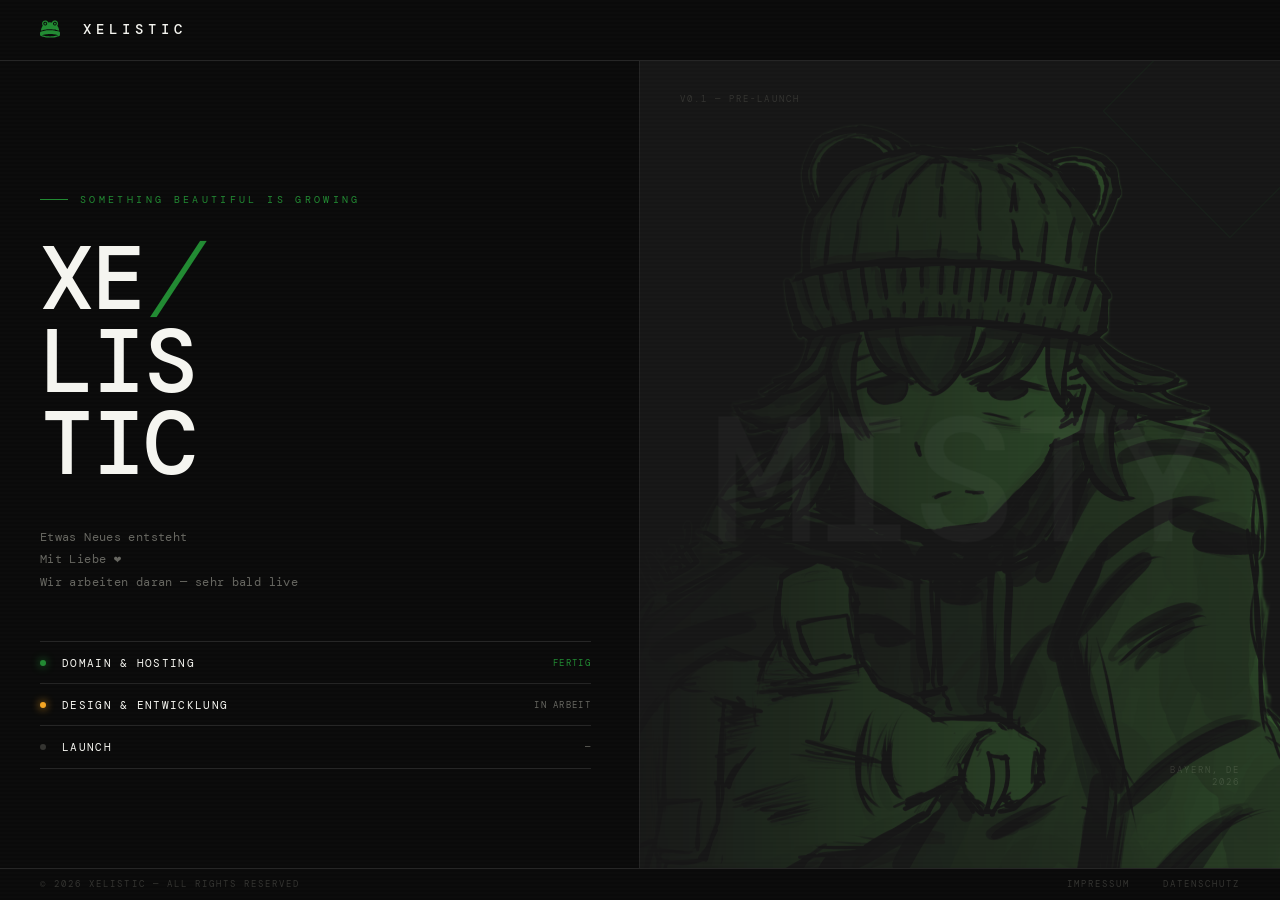
==== index.html @ 22ddaa17 "buxfix Datenschutz und Impressum 3" ====
<!DOCTYPE html>
<html lang="de">
<head>
<meta charset="UTF-8">
<meta name="viewport" content="width=device-width, initial-scale=1.0">
<title>XELISTIC — Coming Soon</title>
<link rel="icon" type="image/svg+xml" href="Img/icon.svg">
<link rel="alternate icon" href="Img/icon.ico">
<link rel="apple-touch-icon" href="Img/icon.svg">
<style>
  *, *::before, *::after { box-sizing: border-box; margin: 0; padding: 0; }

  @font-face {
  font-family: 'DM Mono';
  src: url('Font/DMMono-Regular.ttf') format('truetype');
  font-weight: 400;
  font-style: normal;
  }

  @font-face {
  font-family: 'DM Mono';
  src: url('Font/DMMono-Light.ttf') format('truetype');
  font-weight: 300;
  font-style: normal;
  }

  @font-face {
  font-family: 'DM Mono';
  src: url('Font/DMMono-Medium.ttf') format('truetype');
  font-weight: 500;
  font-style: normal;
  }
	
  .nav-mark {
  width: 20px;
  height: 20px;
  margin-right: 0.6rem;

  display: inline-block;
  vertical-align: middle;
  transform: translateY(-1px);	
  
  opacity: 1.1;
  }

  :root {
    --black:   #0a0a0a;
    --dark:    #111111;
    --panel:   #161616;
    --border:  #242424;
    --neon:    #218a32;
    --white:   #f5f5f0;
    --muted:   #666660;
    --dim:     #333330;
  }

  html { font-size: 16px; }

  body {
    font-family: 'DM Mono', monospace;
    background: var(--black);
    color: var(--white);
    min-height: 100vh;
    overflow-x: hidden;
  }

  /* ── SCANLINE TEXTURE ── */
  body::before {
    content: '';
    position: fixed;
    inset: 0;
    background: repeating-linear-gradient(
      0deg,
      transparent,
      transparent 2px,
      rgba(255,255,255,0.012) 2px,
      rgba(255,255,255,0.012) 4px
    );
    pointer-events: none;
    z-index: 1000;
  }

  /* ── NAV ── */
  nav {
    display: flex;
    align-items: center;
    justify-content: space-between;
    padding: 1.25rem 2.5rem;
    border-bottom: 1px solid var(--border);
  }

  .nav-logo {
    font-size: 0.9rem;
    font-weight: 500;
    letter-spacing: 0.35em;
    text-transform: uppercase;
    color: var(--white);
    text-decoration: none;
  }

  .nav-logo span { color: var(--neon); }

  .nav-right {
    display: flex;
    gap: 2rem;
    list-style: none;
    align-items: center;
  }

  .nav-right a {
    font-size: 0.62rem;
    letter-spacing: 0.22em;
    text-transform: uppercase;
    color: var(--muted);
    text-decoration: none;
    transition: color 0.15s;
  }
  .nav-right a:hover, nav a.active { color: var(--neon); }

  /* ── HERO ── */
  .hero {
    display: grid;
    grid-template-columns: 1fr 1fr;
    min-height: calc(100vh - 61px);
  }

  .hero-left {
    display: flex;
    flex-direction: column;
    justify-content: center;
    padding: 5rem 3rem 5rem 2.5rem;
    border-right: 1px solid var(--border);
    position: relative;
  }

  .hero-eyebrow {
    font-size: 0.6rem;
    letter-spacing: 0.35em;
    text-transform: uppercase;
    color: var(--neon);
    margin-bottom: 2rem;
    display: flex;
    align-items: center;
    gap: 0.75rem;
  }

  .hero-eyebrow::before {
    content: '';
    display: block;
    width: 28px;
    height: 1px;
    background: var(--neon);
  }

  .hero-headline {
    font-size: clamp(3.5rem, 7vw, 6.5rem);
    font-weight: 500;
    line-height: 0.92;
    letter-spacing: -0.02em;
    text-transform: uppercase;
    color: var(--white);
    margin-bottom: 2.5rem;
  }

  .hero-headline .slash {
    color: var(--neon);
    font-style: italic;
    font-weight: 300;
  }

  .hero-body {
    font-size: 0.78rem;
    line-height: 1.8;
    color: var(--muted);
    max-width: 380px;
    margin-bottom: 3rem;
    letter-spacing: 0.03em;
  }

  /* status tracker */
  .status-list {
    list-style: none;
    display: flex;
    flex-direction: column;
    gap: 0;
  }

  .status-item {
    display: flex;
    align-items: center;
    gap: 1rem;
    padding: 0.85rem 0;
    border-top: 1px solid var(--border);
    font-size: 0.68rem;
    letter-spacing: 0.12em;
    text-transform: uppercase;
  }

  .status-item:last-child { border-bottom: 1px solid var(--border); }

  .status-dot {
    width: 6px;
    height: 6px;
    border-radius: 50%;
    flex-shrink: 0;
  }

  .dot-done     { background: var(--neon); box-shadow: 0 0 8px var(--neon); }
  .dot-progress { background: #f5a623; box-shadow: 0 0 8px #f5a623; }
  .dot-pending  { background: var(--dim); }

  .status-name { flex: 1; color: var(--white); }
  .status-tag  { color: var(--muted); font-size: 0.58rem; }
  .status-tag.active { color: var(--neon); }

  /* ── HERO RIGHT ── */
  .hero-right {
    display: flex;
    flex-direction: column;
    justify-content: flex-end;
    padding: 2.5rem;
    position: relative;
    background: var(--panel);
    overflow: hidden;
  }

  /* big background text */
  .bg-text {
    position: absolute;
    top: 50%;
    left: 50%;
    transform: translate(-50%, -50%);
    font-size: clamp(6rem, 14vw, 12rem);
    font-weight: 500;
    letter-spacing: -0.04em;
    text-transform: uppercase;
    color: rgba(255,255,255,0.03);
    white-space: nowrap;
    pointer-events: none;
    user-select: none;
    line-height: 1;
  }

  /* diagonal stripe accent */
  .hero-right::before {
    content: '';
    position: absolute;
    top: -40px;
    right: -40px;
    width: 180px;
    height: 180px;
    border: 1px solid var(--neon);
    transform: rotate(45deg);
    opacity: 0.08;
  }

  .corner-tag {
    position: absolute;
    top: 2rem;
    left: 2.5rem;
    font-size: 0.58rem;
    letter-spacing: 0.22em;
    text-transform: uppercase;
    color: var(--dim);
  }

  .corner-tag-br {
    position: absolute;
    bottom: 7rem;
    right: 2.5rem;
    font-size: 0.58rem;
    letter-spacing: 0.22em;
    text-transform: uppercase;
    color: var(--dim);
    text-align: right;
  }

  /* notify form */
  .notify-section {
    position: relative;
    z-index: 2;
    border-top: 1px solid var(--border);
    padding-top: 1.5rem;
  }

  .notify-label {
    font-size: 0.58rem;
    letter-spacing: 0.28em;
    text-transform: uppercase;
    color: var(--muted);
    margin-bottom: 0.8rem;
  }

  .notify-form {
    display: flex;
    gap: 0;
    border: 1px solid var(--border);
    transition: border-color 0.2s;
  }

  .notify-form:focus-within { border-color: var(--neon); }

  .notify-input {
    flex: 1;
    background: transparent;
    border: none;
    padding: 0.8rem 1rem;
    font-family: 'DM Mono', monospace;
    font-size: 0.72rem;
    letter-spacing: 0.05em;
    color: var(--white);
    outline: none;
    min-width: 0;
  }

  .notify-input::placeholder { color: var(--dim); }

  .notify-btn {
    background: var(--neon);
    border: none;
    padding: 0.8rem 1.25rem;
    font-family: 'DM Mono', monospace;
    font-size: 0.6rem;
    letter-spacing: 0.22em;
    text-transform: uppercase;
    color: var(--black);
    font-weight: 500;
    cursor: pointer;
    white-space: nowrap;
    transition: background 0.15s;
  }

  .notify-btn:hover { background: #218a32; }

  /* bottom ticker */
  .ticker {
    position: fixed;
    bottom: 0;
    left: 0;
    right: 0;
    border-top: 1px solid var(--border);
    background: var(--black);
    padding: 0.6rem 2.5rem;
    display: flex;
    align-items: center;
    justify-content: space-between;
    z-index: 50;
  }

  .ticker-left {
    font-size: 0.58rem;
    letter-spacing: 0.22em;
    text-transform: uppercase;
    color: var(--dim);
  }

  .ticker-right {
    font-size: 0.58rem;
    letter-spacing: 0.22em;
    text-transform: uppercase;
    color: var(--dim);
    display: flex;
    gap: 2rem;
  }

  .ticker-right a {
    color: var(--dim);
    text-decoration: none;
    transition: color 0.15s;
  }

  .hero-image {
  position: absolute;
  inset: 0;

  width: 100%;
  height: 100%;

  object-fit: cover;
  object-position: center;
  filter:
    grayscale(100%)
    brightness(0.7)
    contrast(1.2)
    sepia(1)
    hue-rotate(65deg)
    saturate(3);

  pointer-events: none;
  user-select: none;

  will-change: transform;
}

  .ticker-right a:hover { color: var(--muted); }

  /* ── MISTY · ANIMATION ─────────────────────────────── */
  /* stage holds the image + glitch slices; the green tint,
     mask-fade and screen-blend live here so all layers match */
  .misty-stage {
    position: absolute;
    inset: 0;
    z-index: 1;
    opacity: 0.3;
    mix-blend-mode: screen;
    pointer-events: none;
    -webkit-mask-image: linear-gradient(to left, rgba(0,0,0,1), rgba(0,0,0,0));
    mask-image: linear-gradient(to left, rgba(0,0,0,1), rgba(0,0,0,0));
    transform: translate(var(--spx, 0px), var(--spy, 0px)) scale(1.05);
    will-change: transform;
  }

  .misty-slice {
    position: absolute;
    inset: 0;
    background-image: url('Img/misty.png');
    background-size: cover;
    background-position: center;
    filter:
      grayscale(100%)
      brightness(0.7)
      contrast(1.2)
      sepia(1)
      hue-rotate(65deg)
      saturate(2);
    opacity: 0;
    will-change: transform, clip-path;
  }

  .bg-text {
    will-change: transform, opacity, clip-path;
    transform: translate(calc(-50% + var(--wpx, 0px)), calc(-50% + var(--wpy, 0px)));
    animation: mistyWordIn 2.4s cubic-bezier(.2,.7,.2,1) both,
               mistyWordFlick 6s 2.6s infinite;
  }

  .bg-text::before,
  .bg-text::after {
    content: attr(data-text);
    position: absolute;
    top: 0; left: 0;
    width: 100%; height: 100%;
    pointer-events: none;
  }
  .bg-text::before { color: #3fe07a; mix-blend-mode: screen; opacity: 0; animation: mistyChromaA 5s 2.8s infinite; }
  .bg-text::after  { color: #19d7c4; mix-blend-mode: screen; opacity: 0; animation: mistyChromaB 5s 2.8s infinite; }

  .corner-tag, .corner-tag-br { animation: mistyLabIn 2.6s both; }

  @keyframes mistyWordIn {
    0%   { opacity: 0; clip-path: inset(0 100% 0 0); filter: blur(6px); }
    40%  { opacity: 1; }
    52%  { opacity: 0.15; }
    68%  { opacity: 1; clip-path: inset(0 0 0 0); filter: blur(0); }
    100% { opacity: 1; clip-path: inset(0 0 0 0); filter: blur(0); }
  }
  @keyframes mistyWordFlick { 0%,100%{opacity:1} 48%{opacity:0.7} 50%{opacity:1} 82%{opacity:0.85} }
  @keyframes mistyChromaA { 0%,85%,100%{opacity:0;transform:translateX(-3px)} 86%{opacity:0.6;transform:translateX(-6px)} 90%{opacity:0.5;transform:translateX(-7px)} 93%{opacity:0} }
  @keyframes mistyChromaB { 0%,84%,100%{opacity:0;transform:translateX(3px)} 87%{opacity:0.5;transform:translateX(7px)} 91%{opacity:0.5;transform:translateX(6px)} 94%{opacity:0} }
  @keyframes mistyLabIn { 0%{opacity:0} 40%{opacity:0} 44%{opacity:1} 48%{opacity:0.2} 54%{opacity:1} 100%{opacity:1} }

  @media (prefers-reduced-motion: reduce) {
    .bg-text, .bg-text::before, .bg-text::after,
    .corner-tag, .corner-tag-br, .misty-slice { animation: none !important; }
    .bg-text { opacity: 1; clip-path: none; filter: none; }
  }
</style>
</head>
<body>

<nav>
  <a class="nav-logo" href="./">
  <img src="Img/icon.svg" class="nav-mark" alt="">
  XELISTIC
  </a>
  <ul class="nav-right">
  </ul>
</nav>

<section class="hero">

  <div class="hero-left">
    <div class="hero-eyebrow">Something beautiful is growing</div>

    <h1 class="hero-headline">
      XE<span class="slash">/</span><br>
      LIS<br>
      TIC
    </h1>

    <p class="hero-body">
      Etwas Neues entsteht<br>
      Mit Liebe ❤️<br>
      Wir arbeiten daran — sehr bald live
    </p>

    <ul class="status-list">
      <li class="status-item">
        <span class="status-dot dot-done"></span>
        <span class="status-name">Domain & Hosting</span>
        <span class="status-tag active">Fertig</span>
      </li>
      <li class="status-item">
        <span class="status-dot dot-progress"></span>
        <span class="status-name">Design & Entwicklung</span>
        <span class="status-tag">In Arbeit</span>
      </li>
      <li class="status-item">
        <span class="status-dot dot-pending"></span>
        <span class="status-name">Launch</span>
        <span class="status-tag">—</span>
      </li>
    </ul>
  </div>

  <div class="hero-right">
    <div class="misty-stage">
      <img src="Img/misty.png" alt="" class="hero-image" data-misty>
      <div class="misty-slice" data-slice></div>
      <div class="misty-slice" data-slice></div>
      <div class="misty-slice" data-slice></div>
    </div>
    <div class="bg-text" data-text="MISTY">MISTY</div>
    <span class="corner-tag">v0.1 — Pre-launch</span>
    <span class="corner-tag-br">Bayern, DE<br>2026</span>
  </div>
</section>

<footer class="ticker">
  <span class="ticker-left">© 2026 Xelistic — All rights reserved</span>
  <div class="ticker-right">
    <a href="Impressum">Impressum</a>
    <a href="Datenschutz">Datenschutz</a>
  </div>
</footer>

<script>
(function () {
  var reduce = window.matchMedia && window.matchMedia('(prefers-reduced-motion: reduce)').matches;
  if (reduce) return;

  var stage  = document.querySelector('.misty-stage');
  var word   = document.querySelector('.bg-text');
  var img    = document.querySelector('[data-misty]');
  var slices = [].slice.call(document.querySelectorAll('[data-slice]'));

  /* ── PARALLAX (image + wordmark drift apart with the cursor) ── */
  var tx = 0, ty = 0, cx = 0, cy = 0, last = 0;
  window.addEventListener('mousemove', function (e) {
    tx = (e.clientX / window.innerWidth - 0.5) * 2;
    ty = (e.clientY / window.innerHeight - 0.5) * 2;
    last = performance.now();
  }, { passive: true });

  function tick(now) {
    if (now - last > 2600) {           // idle drift when the mouse is still
      tx = Math.sin(now / 4200) * 0.5;
      ty = Math.cos(now / 5600) * 0.4;
    }
    cx += (tx - cx) * 0.05;
    cy += (ty - cy) * 0.05;
    if (stage) {
      stage.style.setProperty('--spx', (cx * -14) + 'px');
      stage.style.setProperty('--spy', (cy * -10) + 'px');
    }
    if (word) {
      word.style.setProperty('--wpx', (cx * 10) + 'px');
      word.style.setProperty('--wpy', (cy * 7) + 'px');
    }
    requestAnimationFrame(tick);
  }
  requestAnimationFrame(tick);

  /* ── VHS GLITCH (random horizontal tear-slices on the portrait) ── */
  function doGlitch() {
    slices.forEach(function (s) {
      var top = Math.random() * 78;
      var h = 3 + Math.random() * 14;
      s.style.clipPath = 'inset(' + top + '% 0 ' + Math.max(0, 100 - top - h) + '% 0)';
      s.style.transform = 'translateX(' + ((Math.random() * 2 - 1) * 12) + 'px)';
      s.style.opacity = '1';
    });
    if (img) img.style.transform = 'translateX(' + ((Math.random() * 2 - 1) * 5) + 'px)';
    setTimeout(function () {
      slices.forEach(function (s) { s.style.opacity = '0'; });
      if (img) img.style.transform = '';
      if (Math.random() < 0.25) setTimeout(doGlitch, 70);   // occasional double-flash
    }, 80 + Math.random() * 80);
  }
  function schedule() {
    setTimeout(function () { doGlitch(); schedule(); }, 600 + Math.random() * 1500);
  }
  setTimeout(schedule, 2600);
})();
</script>

</body>
</html>
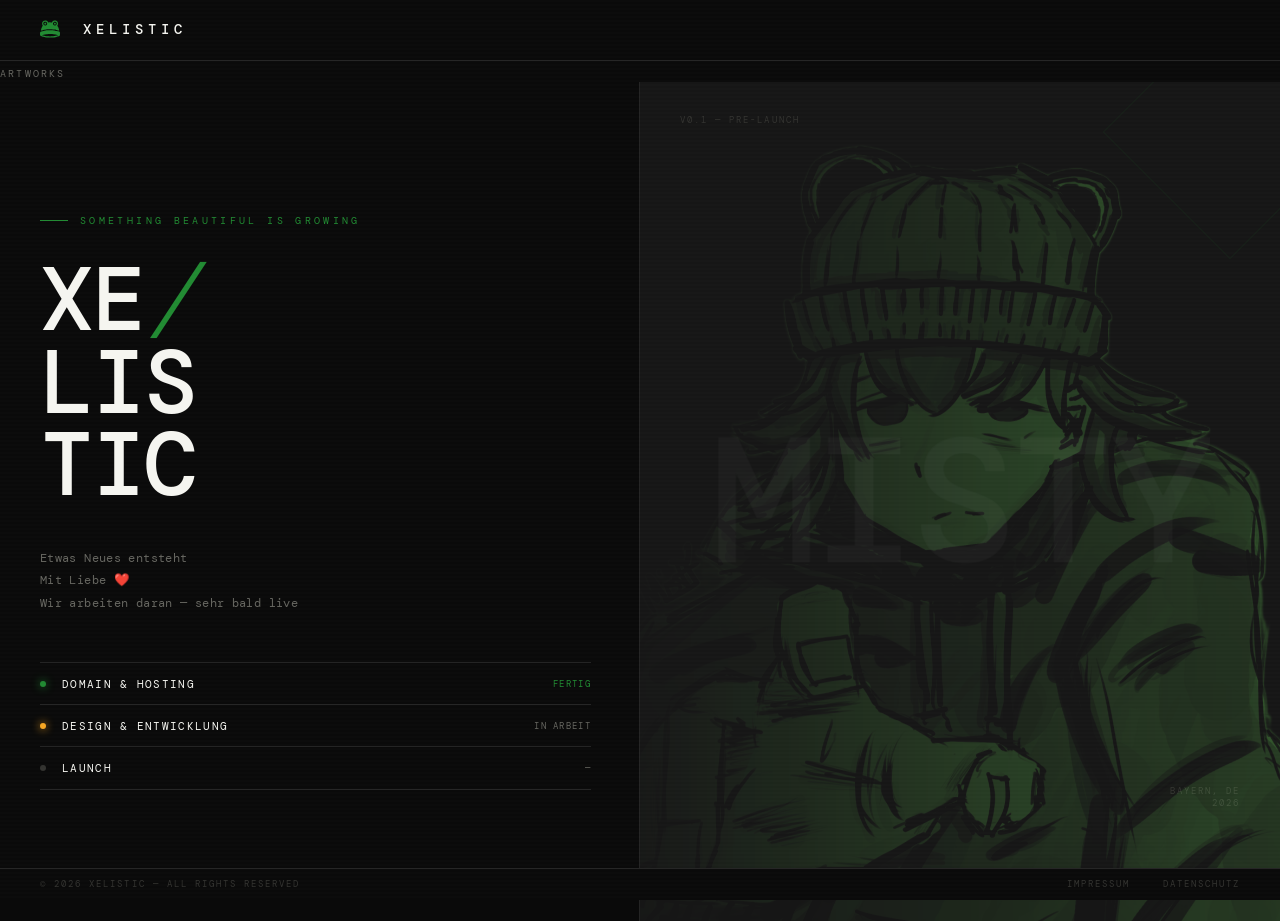
==== commit 6b2ab6dc: "Artwork Tab v2" ====
--- a/index.html
+++ b/index.html
@@ -476,6 +476,10 @@
   <ul class="nav-right">
   </ul>
 </nav>
+
+<ul class="nav-right">
+  <li><a href="/Artworks">Artworks</a></li>
+</ul>
 
 <section class="hero">
 
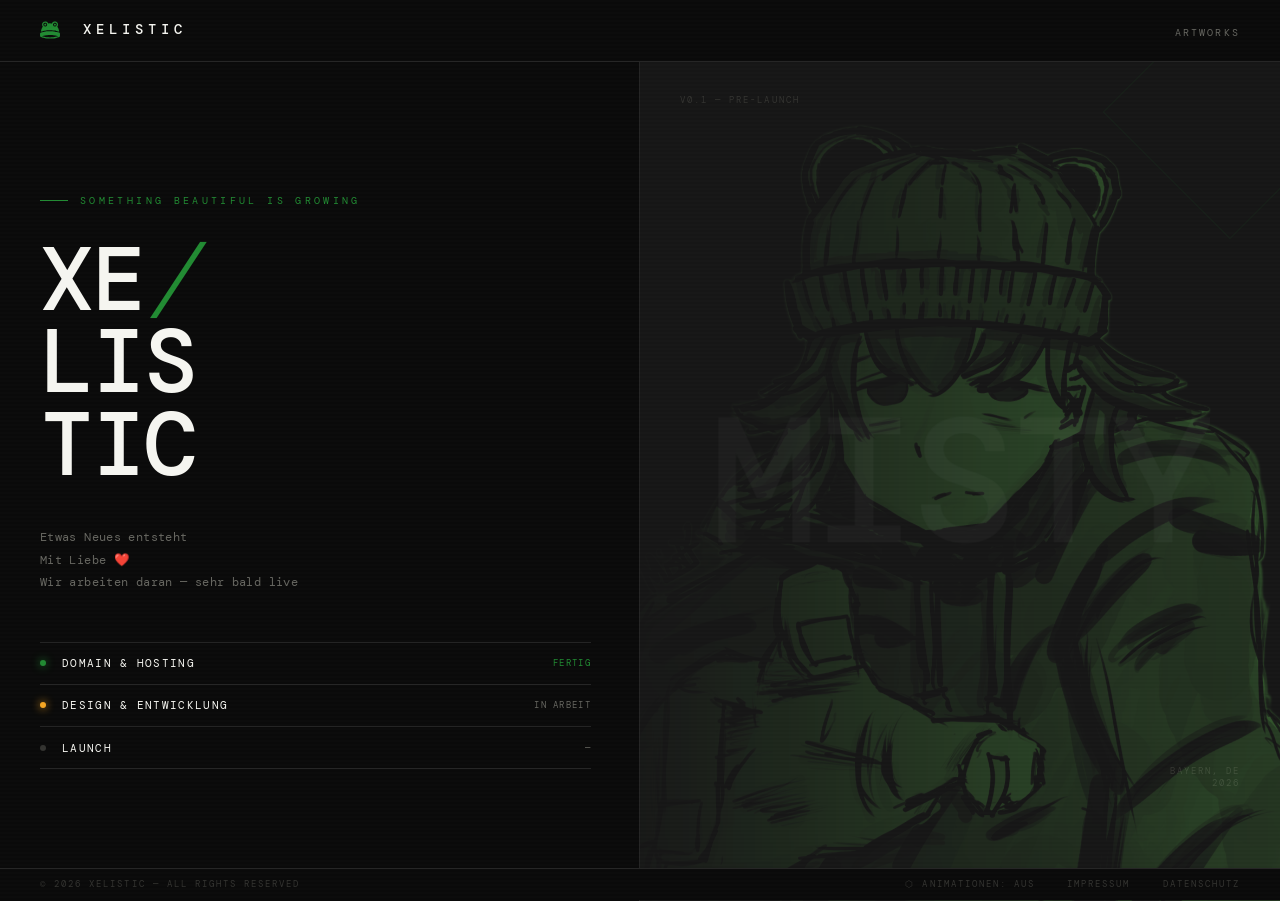
==== commit af48824a: "Toggle für Animationen und Artwork Bug Fix" ====
--- a/index.html
+++ b/index.html
@@ -464,22 +464,64 @@
     .corner-tag, .corner-tag-br, .misty-slice { animation: none !important; }
     .bg-text { opacity: 1; clip-path: none; filter: none; }
   }
+
+  
+  /* ANIMATION TOGGLE */
+  .anim-toggle {
+    background: none;
+    border: none;
+    font-family: 'DM Mono', monospace;
+    font-size: 0.58rem;
+    letter-spacing: 0.22em;
+    text-transform: uppercase;
+    color: var(--dim);
+    cursor: pointer;
+    padding: 0;
+    transition: color 0.15s;
+  }
+  .anim-toggle:hover  { color: var(--muted); }
+  .anim-toggle.active { color: var(--neon); }
+ 
+  /* STRATEGY GAME TOOLTIP */
+  .strat-tip {
+    position: fixed;
+    background: #060c06;
+    border: 1px solid var(--neon);
+    color: var(--white);
+    font-family: 'DM Mono', monospace;
+    font-size: 0.6rem;
+    letter-spacing: 0.06em;
+    line-height: 1.75;
+    padding: 0.55rem 0.85rem;
+    max-width: 210px;
+    pointer-events: none;
+    z-index: 9999;
+    display: none;
+    box-shadow: 3px 3px 0 rgba(33,138,50,0.2);
+  }
+  .strat-tip-head {
+    font-size: 0.5rem;
+    letter-spacing: 0.24em;
+    color: var(--neon);
+    text-transform: uppercase;
+    margin-bottom: 0.35rem;
+    padding-bottom: 0.3rem;
+    border-bottom: 1px solid var(--border);
+  }
+
 </style>
 </head>
 <body>
 
 <nav>
   <a class="nav-logo" href="./">
-  <img src="Img/icon.svg" class="nav-mark" alt="">
-  XELISTIC
+    <img src="Img/icon.svg" class="nav-mark" alt="">
+    XELISTIC
   </a>
   <ul class="nav-right">
+    <li><a href="/Artworks">Artworks</a></li>
   </ul>
 </nav>
-
-<ul class="nav-right">
-  <li><a href="/Artworks">Artworks</a></li>
-</ul>
 
 <section class="hero">
 
@@ -530,34 +572,87 @@
   </div>
 </section>
 
+
 <footer class="ticker">
   <span class="ticker-left">© 2026 Xelistic — All rights reserved</span>
   <div class="ticker-right">
+    <button class="anim-toggle" id="animToggle"></button>
     <a href="Impressum">Impressum</a>
     <a href="Datenschutz">Datenschutz</a>
   </div>
 </footer>
+ 
+<!-- Tooltip – direkt nach </footer> einfügen -->
+<div class="strat-tip" id="stratTip">
+  <div class="strat-tip-head">▶ Fortgeschrittene Animationen</div>
+  <span id="stratTipText"></span>
+</div>
+
 
 <script>
 (function () {
-  var reduce = window.matchMedia && window.matchMedia('(prefers-reduced-motion: reduce)').matches;
-  if (reduce) return;
-
+  var reduce   = window.matchMedia && window.matchMedia('(prefers-reduced-motion: reduce)').matches;
+  var advanced = localStorage.getItem('xelistic-animations') === 'on';
+ 
+  /* ── TOGGLE BUTTON ───────────────────────────────────────── */
+  var toggleBtn  = document.getElementById('animToggle');
+  var tip        = document.getElementById('stratTip');
+  var tipText    = document.getElementById('stratTipText');
+ 
+  function updateToggleUI() {
+    if (advanced) {
+      toggleBtn.textContent = '⬡ Animationen: An';
+      toggleBtn.classList.add('active');
+      tipText.textContent = 'Alle Effekte aktiv: Parallax, Glitch, Chroma.\nDeaktivieren auf schwächeren Geräten.';
+    } else {
+      toggleBtn.textContent = '⬡ Animationen: Aus';
+      toggleBtn.classList.remove('active');
+      tipText.textContent = 'Fortgeschrittene Animationen aktivieren.\nEmpfohlen für leistungsstarke PCs.';
+    }
+  }
+  updateToggleUI();
+ 
+  toggleBtn.addEventListener('click', function () {
+    advanced = !advanced;
+    localStorage.setItem('xelistic-animations', advanced ? 'on' : 'off');
+    location.reload();
+  });
+ 
+  /* Tooltip folgt dem Cursor */
+  toggleBtn.addEventListener('mouseenter', function () {
+    tip.style.display = 'block';
+  });
+  toggleBtn.addEventListener('mouseleave', function () {
+    tip.style.display = 'none';
+  });
+  document.addEventListener('mousemove', function (e) {
+    var x = e.clientX + 18;
+    var y = e.clientY + 12;
+    /* Verhindert dass Tooltip über den Bildschirmrand geht */
+    if (x + 220 > window.innerWidth)  x = e.clientX - 230;
+    if (y + 100 > window.innerHeight) y = e.clientY - 90;
+    tip.style.left = x + 'px';
+    tip.style.top  = y + 'px';
+  }, { passive: true });
+ 
+  /* ── ANIMATIONEN NUR WENN AN + KEIN reduced-motion ──────── */
+  if (reduce || !advanced) return;
+ 
   var stage  = document.querySelector('.misty-stage');
   var word   = document.querySelector('.bg-text');
   var img    = document.querySelector('[data-misty]');
   var slices = [].slice.call(document.querySelectorAll('[data-slice]'));
-
-  /* ── PARALLAX (image + wordmark drift apart with the cursor) ── */
+ 
+  /* ── PARALLAX (Bild + Wortmarke driften auseinander) ────── */
   var tx = 0, ty = 0, cx = 0, cy = 0, last = 0;
   window.addEventListener('mousemove', function (e) {
-    tx = (e.clientX / window.innerWidth - 0.5) * 2;
-    ty = (e.clientY / window.innerHeight - 0.5) * 2;
+    tx   = (e.clientX / window.innerWidth  - 0.5) * 2;
+    ty   = (e.clientY / window.innerHeight - 0.5) * 2;
     last = performance.now();
   }, { passive: true });
-
+ 
   function tick(now) {
-    if (now - last > 2600) {           // idle drift when the mouse is still
+    if (now - last > 2600) {
       tx = Math.sin(now / 4200) * 0.5;
       ty = Math.cos(now / 5600) * 0.4;
     }
@@ -569,34 +664,36 @@
     }
     if (word) {
       word.style.setProperty('--wpx', (cx * 10) + 'px');
-      word.style.setProperty('--wpy', (cy * 7) + 'px');
+      word.style.setProperty('--wpy', (cy *  7) + 'px');
     }
     requestAnimationFrame(tick);
   }
   requestAnimationFrame(tick);
-
-  /* ── VHS GLITCH (random horizontal tear-slices on the portrait) ── */
+ 
+  /* ── VHS GLITCH (zufällige horizontale Schnitte) ─────────── */
   function doGlitch() {
     slices.forEach(function (s) {
       var top = Math.random() * 78;
-      var h = 3 + Math.random() * 14;
-      s.style.clipPath = 'inset(' + top + '% 0 ' + Math.max(0, 100 - top - h) + '% 0)';
+      var h   = 3 + Math.random() * 14;
+      s.style.clipPath  = 'inset(' + top + '% 0 ' + Math.max(0, 100 - top - h) + '% 0)';
       s.style.transform = 'translateX(' + ((Math.random() * 2 - 1) * 12) + 'px)';
-      s.style.opacity = '1';
+      s.style.opacity   = '1';
     });
     if (img) img.style.transform = 'translateX(' + ((Math.random() * 2 - 1) * 5) + 'px)';
     setTimeout(function () {
       slices.forEach(function (s) { s.style.opacity = '0'; });
       if (img) img.style.transform = '';
-      if (Math.random() < 0.25) setTimeout(doGlitch, 70);   // occasional double-flash
+      if (Math.random() < 0.25) setTimeout(doGlitch, 70);
     }, 80 + Math.random() * 80);
   }
   function schedule() {
     setTimeout(function () { doGlitch(); schedule(); }, 600 + Math.random() * 1500);
   }
   setTimeout(schedule, 2600);
+ 
 })();
 </script>
 
+
 </body>
 </html>
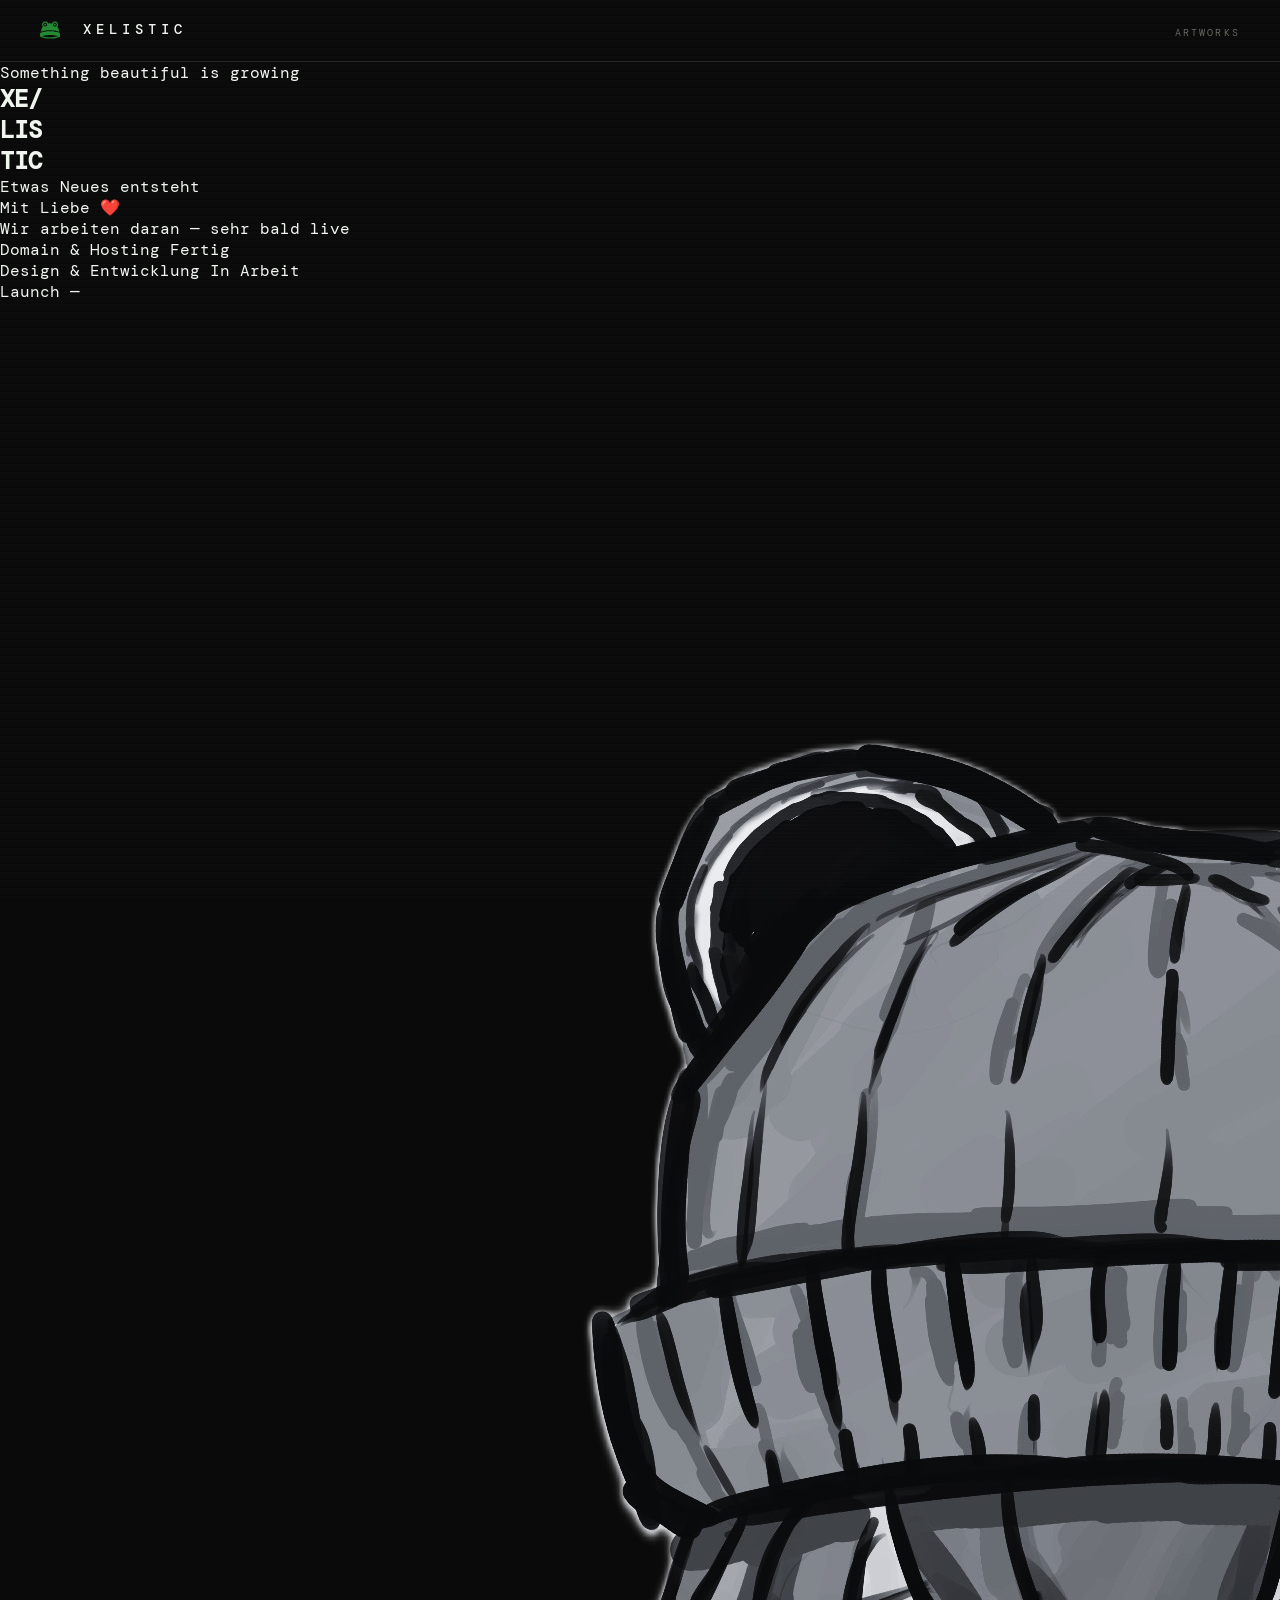
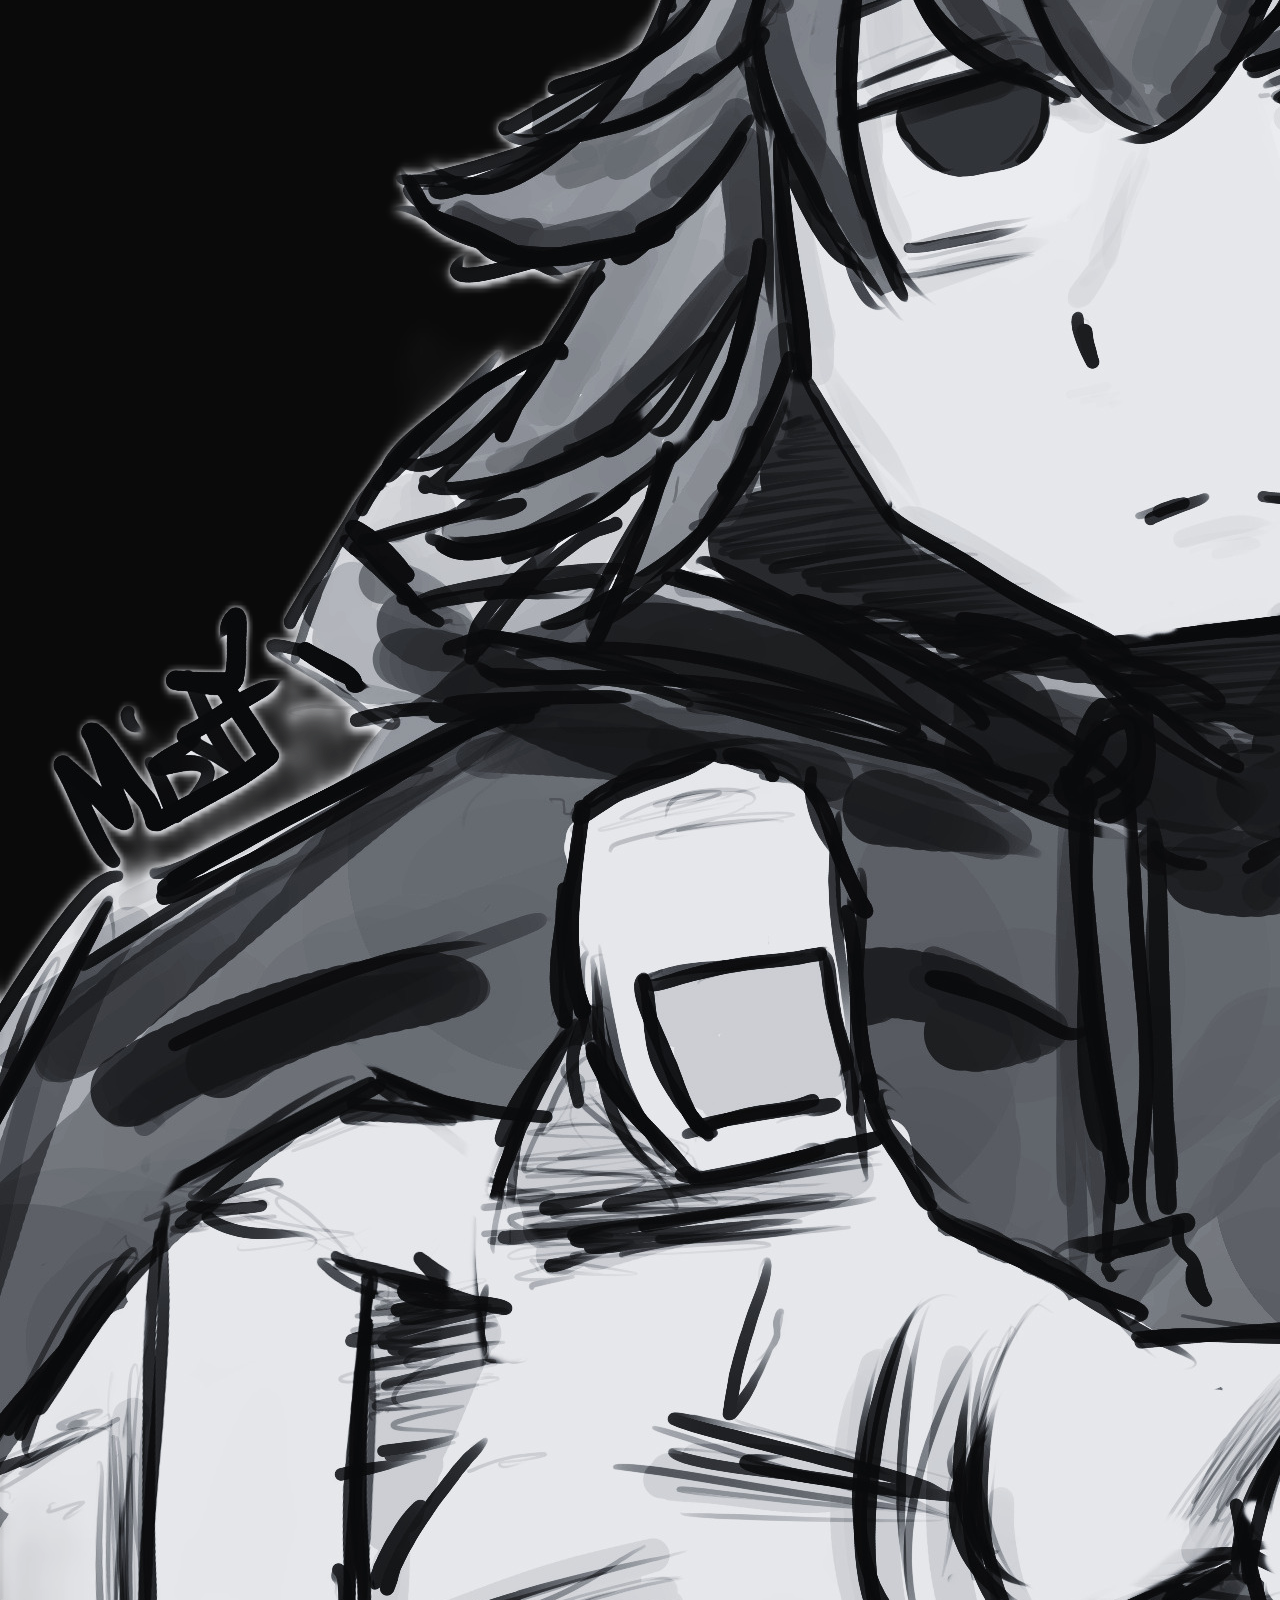
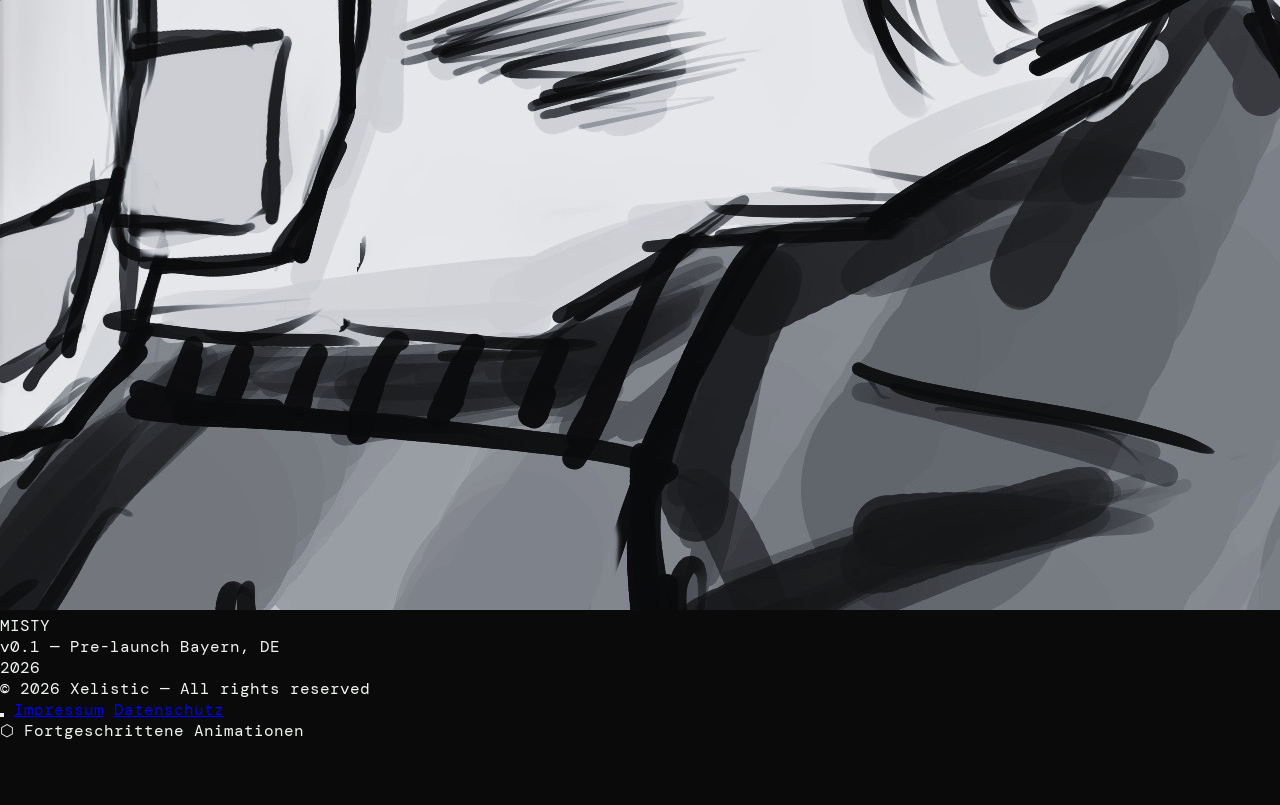
==== commit 2aeb4904: "HTML Optimization and CSS/JS Refactoring" ====
--- a/index.html
+++ b/index.html
@@ -7,509 +7,9 @@
 <link rel="icon" type="image/svg+xml" href="Img/icon.svg">
 <link rel="alternate icon" href="Img/icon.ico">
 <link rel="apple-touch-icon" href="Img/icon.svg">
-<style>
-  *, *::before, *::after { box-sizing: border-box; margin: 0; padding: 0; }
-
-  @font-face {
-  font-family: 'DM Mono';
-  src: url('Font/DMMono-Regular.ttf') format('truetype');
-  font-weight: 400;
-  font-style: normal;
-  }
-
-  @font-face {
-  font-family: 'DM Mono';
-  src: url('Font/DMMono-Light.ttf') format('truetype');
-  font-weight: 300;
-  font-style: normal;
-  }
-
-  @font-face {
-  font-family: 'DM Mono';
-  src: url('Font/DMMono-Medium.ttf') format('truetype');
-  font-weight: 500;
-  font-style: normal;
-  }
-	
-  .nav-mark {
-  width: 20px;
-  height: 20px;
-  margin-right: 0.6rem;
-
-  display: inline-block;
-  vertical-align: middle;
-  transform: translateY(-1px);	
-  
-  opacity: 1.1;
-  }
-
-  :root {
-    --black:   #0a0a0a;
-    --dark:    #111111;
-    --panel:   #161616;
-    --border:  #242424;
-    --neon:    #218a32;
-    --white:   #f5f5f0;
-    --muted:   #666660;
-    --dim:     #333330;
-  }
-
-  html { font-size: 16px; }
-
-  body {
-    font-family: 'DM Mono', monospace;
-    background: var(--black);
-    color: var(--white);
-    min-height: 100vh;
-    overflow-x: hidden;
-  }
-
-  /* ── SCANLINE TEXTURE ── */
-  body::before {
-    content: '';
-    position: fixed;
-    inset: 0;
-    background: repeating-linear-gradient(
-      0deg,
-      transparent,
-      transparent 2px,
-      rgba(255,255,255,0.012) 2px,
-      rgba(255,255,255,0.012) 4px
-    );
-    pointer-events: none;
-    z-index: 1000;
-  }
-
-  /* ── NAV ── */
-  nav {
-    display: flex;
-    align-items: center;
-    justify-content: space-between;
-    padding: 1.25rem 2.5rem;
-    border-bottom: 1px solid var(--border);
-  }
-
-  .nav-logo {
-    font-size: 0.9rem;
-    font-weight: 500;
-    letter-spacing: 0.35em;
-    text-transform: uppercase;
-    color: var(--white);
-    text-decoration: none;
-  }
-
-  .nav-logo span { color: var(--neon); }
-
-  .nav-right {
-    display: flex;
-    gap: 2rem;
-    list-style: none;
-    align-items: center;
-  }
-
-  .nav-right a {
-    font-size: 0.62rem;
-    letter-spacing: 0.22em;
-    text-transform: uppercase;
-    color: var(--muted);
-    text-decoration: none;
-    transition: color 0.15s;
-  }
-  .nav-right a:hover, nav a.active { color: var(--neon); }
-
-  /* ── HERO ── */
-  .hero {
-    display: grid;
-    grid-template-columns: 1fr 1fr;
-    min-height: calc(100vh - 61px);
-  }
-
-  .hero-left {
-    display: flex;
-    flex-direction: column;
-    justify-content: center;
-    padding: 5rem 3rem 5rem 2.5rem;
-    border-right: 1px solid var(--border);
-    position: relative;
-  }
-
-  .hero-eyebrow {
-    font-size: 0.6rem;
-    letter-spacing: 0.35em;
-    text-transform: uppercase;
-    color: var(--neon);
-    margin-bottom: 2rem;
-    display: flex;
-    align-items: center;
-    gap: 0.75rem;
-  }
-
-  .hero-eyebrow::before {
-    content: '';
-    display: block;
-    width: 28px;
-    height: 1px;
-    background: var(--neon);
-  }
-
-  .hero-headline {
-    font-size: clamp(3.5rem, 7vw, 6.5rem);
-    font-weight: 500;
-    line-height: 0.92;
-    letter-spacing: -0.02em;
-    text-transform: uppercase;
-    color: var(--white);
-    margin-bottom: 2.5rem;
-  }
-
-  .hero-headline .slash {
-    color: var(--neon);
-    font-style: italic;
-    font-weight: 300;
-  }
-
-  .hero-body {
-    font-size: 0.78rem;
-    line-height: 1.8;
-    color: var(--muted);
-    max-width: 380px;
-    margin-bottom: 3rem;
-    letter-spacing: 0.03em;
-  }
-
-  /* status tracker */
-  .status-list {
-    list-style: none;
-    display: flex;
-    flex-direction: column;
-    gap: 0;
-  }
-
-  .status-item {
-    display: flex;
-    align-items: center;
-    gap: 1rem;
-    padding: 0.85rem 0;
-    border-top: 1px solid var(--border);
-    font-size: 0.68rem;
-    letter-spacing: 0.12em;
-    text-transform: uppercase;
-  }
-
-  .status-item:last-child { border-bottom: 1px solid var(--border); }
-
-  .status-dot {
-    width: 6px;
-    height: 6px;
-    border-radius: 50%;
-    flex-shrink: 0;
-  }
-
-  .dot-done     { background: var(--neon); box-shadow: 0 0 8px var(--neon); }
-  .dot-progress { background: #f5a623; box-shadow: 0 0 8px #f5a623; }
-  .dot-pending  { background: var(--dim); }
-
-  .status-name { flex: 1; color: var(--white); }
-  .status-tag  { color: var(--muted); font-size: 0.58rem; }
-  .status-tag.active { color: var(--neon); }
-
-  /* ── HERO RIGHT ── */
-  .hero-right {
-    display: flex;
-    flex-direction: column;
-    justify-content: flex-end;
-    padding: 2.5rem;
-    position: relative;
-    background: var(--panel);
-    overflow: hidden;
-  }
-
-  /* big background text */
-  .bg-text {
-    position: absolute;
-    top: 50%;
-    left: 50%;
-    transform: translate(-50%, -50%);
-    font-size: clamp(6rem, 14vw, 12rem);
-    font-weight: 500;
-    letter-spacing: -0.04em;
-    text-transform: uppercase;
-    color: rgba(255,255,255,0.03);
-    white-space: nowrap;
-    pointer-events: none;
-    user-select: none;
-    line-height: 1;
-  }
-
-  /* diagonal stripe accent */
-  .hero-right::before {
-    content: '';
-    position: absolute;
-    top: -40px;
-    right: -40px;
-    width: 180px;
-    height: 180px;
-    border: 1px solid var(--neon);
-    transform: rotate(45deg);
-    opacity: 0.08;
-  }
-
-  .corner-tag {
-    position: absolute;
-    top: 2rem;
-    left: 2.5rem;
-    font-size: 0.58rem;
-    letter-spacing: 0.22em;
-    text-transform: uppercase;
-    color: var(--dim);
-  }
-
-  .corner-tag-br {
-    position: absolute;
-    bottom: 7rem;
-    right: 2.5rem;
-    font-size: 0.58rem;
-    letter-spacing: 0.22em;
-    text-transform: uppercase;
-    color: var(--dim);
-    text-align: right;
-  }
-
-  /* notify form */
-  .notify-section {
-    position: relative;
-    z-index: 2;
-    border-top: 1px solid var(--border);
-    padding-top: 1.5rem;
-  }
-
-  .notify-label {
-    font-size: 0.58rem;
-    letter-spacing: 0.28em;
-    text-transform: uppercase;
-    color: var(--muted);
-    margin-bottom: 0.8rem;
-  }
-
-  .notify-form {
-    display: flex;
-    gap: 0;
-    border: 1px solid var(--border);
-    transition: border-color 0.2s;
-  }
-
-  .notify-form:focus-within { border-color: var(--neon); }
-
-  .notify-input {
-    flex: 1;
-    background: transparent;
-    border: none;
-    padding: 0.8rem 1rem;
-    font-family: 'DM Mono', monospace;
-    font-size: 0.72rem;
-    letter-spacing: 0.05em;
-    color: var(--white);
-    outline: none;
-    min-width: 0;
-  }
-
-  .notify-input::placeholder { color: var(--dim); }
-
-  .notify-btn {
-    background: var(--neon);
-    border: none;
-    padding: 0.8rem 1.25rem;
-    font-family: 'DM Mono', monospace;
-    font-size: 0.6rem;
-    letter-spacing: 0.22em;
-    text-transform: uppercase;
-    color: var(--black);
-    font-weight: 500;
-    cursor: pointer;
-    white-space: nowrap;
-    transition: background 0.15s;
-  }
-
-  .notify-btn:hover { background: #218a32; }
-
-  /* bottom ticker */
-  .ticker {
-    position: fixed;
-    bottom: 0;
-    left: 0;
-    right: 0;
-    border-top: 1px solid var(--border);
-    background: var(--black);
-    padding: 0.6rem 2.5rem;
-    display: flex;
-    align-items: center;
-    justify-content: space-between;
-    z-index: 50;
-  }
-
-  .ticker-left {
-    font-size: 0.58rem;
-    letter-spacing: 0.22em;
-    text-transform: uppercase;
-    color: var(--dim);
-  }
-
-  .ticker-right {
-    font-size: 0.58rem;
-    letter-spacing: 0.22em;
-    text-transform: uppercase;
-    color: var(--dim);
-    display: flex;
-    gap: 2rem;
-  }
-
-  .ticker-right a {
-    color: var(--dim);
-    text-decoration: none;
-    transition: color 0.15s;
-  }
-
-  .hero-image {
-  position: absolute;
-  inset: 0;
-
-  width: 100%;
-  height: 100%;
-
-  object-fit: cover;
-  object-position: center;
-  filter:
-    grayscale(100%)
-    brightness(0.7)
-    contrast(1.2)
-    sepia(1)
-    hue-rotate(65deg)
-    saturate(3);
-
-  pointer-events: none;
-  user-select: none;
-
-  will-change: transform;
-}
-
-  .ticker-right a:hover { color: var(--muted); }
-
-  /* ── MISTY · ANIMATION ─────────────────────────────── */
-  /* stage holds the image + glitch slices; the green tint,
-     mask-fade and screen-blend live here so all layers match */
-  .misty-stage {
-    position: absolute;
-    inset: 0;
-    z-index: 1;
-    opacity: 0.3;
-    mix-blend-mode: screen;
-    pointer-events: none;
-    -webkit-mask-image: linear-gradient(to left, rgba(0,0,0,1), rgba(0,0,0,0));
-    mask-image: linear-gradient(to left, rgba(0,0,0,1), rgba(0,0,0,0));
-    transform: translate(var(--spx, 0px), var(--spy, 0px)) scale(1.05);
-    will-change: transform;
-  }
-
-  .misty-slice {
-    position: absolute;
-    inset: 0;
-    background-image: url('Img/misty.png');
-    background-size: cover;
-    background-position: center;
-    filter:
-      grayscale(100%)
-      brightness(0.7)
-      contrast(1.2)
-      sepia(1)
-      hue-rotate(65deg)
-      saturate(2);
-    opacity: 0;
-    will-change: transform, clip-path;
-  }
-
-  .bg-text {
-    will-change: transform, opacity, clip-path;
-    transform: translate(calc(-50% + var(--wpx, 0px)), calc(-50% + var(--wpy, 0px)));
-    animation: mistyWordIn 2.4s cubic-bezier(.2,.7,.2,1) both,
-               mistyWordFlick 6s 2.6s infinite;
-  }
-
-  .bg-text::before,
-  .bg-text::after {
-    content: attr(data-text);
-    position: absolute;
-    top: 0; left: 0;
-    width: 100%; height: 100%;
-    pointer-events: none;
-  }
-  .bg-text::before { color: #3fe07a; mix-blend-mode: screen; opacity: 0; animation: mistyChromaA 5s 2.8s infinite; }
-  .bg-text::after  { color: #19d7c4; mix-blend-mode: screen; opacity: 0; animation: mistyChromaB 5s 2.8s infinite; }
-
-  .corner-tag, .corner-tag-br { animation: mistyLabIn 2.6s both; }
-
-  @keyframes mistyWordIn {
-    0%   { opacity: 0; clip-path: inset(0 100% 0 0); filter: blur(6px); }
-    40%  { opacity: 1; }
-    52%  { opacity: 0.15; }
-    68%  { opacity: 1; clip-path: inset(0 0 0 0); filter: blur(0); }
-    100% { opacity: 1; clip-path: inset(0 0 0 0); filter: blur(0); }
-  }
-  @keyframes mistyWordFlick { 0%,100%{opacity:1} 48%{opacity:0.7} 50%{opacity:1} 82%{opacity:0.85} }
-  @keyframes mistyChromaA { 0%,85%,100%{opacity:0;transform:translateX(-3px)} 86%{opacity:0.6;transform:translateX(-6px)} 90%{opacity:0.5;transform:translateX(-7px)} 93%{opacity:0} }
-  @keyframes mistyChromaB { 0%,84%,100%{opacity:0;transform:translateX(3px)} 87%{opacity:0.5;transform:translateX(7px)} 91%{opacity:0.5;transform:translateX(6px)} 94%{opacity:0} }
-  @keyframes mistyLabIn { 0%{opacity:0} 40%{opacity:0} 44%{opacity:1} 48%{opacity:0.2} 54%{opacity:1} 100%{opacity:1} }
-
-  @media (prefers-reduced-motion: reduce) {
-    .bg-text, .bg-text::before, .bg-text::after,
-    .corner-tag, .corner-tag-br, .misty-slice { animation: none !important; }
-    .bg-text { opacity: 1; clip-path: none; filter: none; }
-  }
-
-  
-  /* ANIMATION TOGGLE */
-  .anim-toggle {
-    background: none;
-    border: none;
-    font-family: 'DM Mono', monospace;
-    font-size: 0.58rem;
-    letter-spacing: 0.22em;
-    text-transform: uppercase;
-    color: var(--dim);
-    cursor: pointer;
-    padding: 0;
-    transition: color 0.15s;
-  }
-  .anim-toggle:hover  { color: var(--muted); }
-  .anim-toggle.active { color: var(--neon); }
- 
-  /* STRATEGY GAME TOOLTIP */
-  .strat-tip {
-    position: fixed;
-    background: #060c06;
-    border: 1px solid var(--neon);
-    color: var(--white);
-    font-family: 'DM Mono', monospace;
-    font-size: 0.6rem;
-    letter-spacing: 0.06em;
-    line-height: 1.75;
-    padding: 0.55rem 0.85rem;
-    max-width: 210px;
-    pointer-events: none;
-    z-index: 9999;
-    display: none;
-    box-shadow: 3px 3px 0 rgba(33,138,50,0.2);
-  }
-  .strat-tip-head {
-    font-size: 0.5rem;
-    letter-spacing: 0.24em;
-    color: var(--neon);
-    text-transform: uppercase;
-    margin-bottom: 0.35rem;
-    padding-bottom: 0.3rem;
-    border-bottom: 1px solid var(--border);
-  }
-
-</style>
+<link rel="stylesheet" href="/css/base.css">
+<link rel="stylesheet" href="/css/home.css">
+<script src="/js/home.js"></script>
 </head>
 <body>
 
@@ -584,116 +84,9 @@
  
 <!-- Tooltip – direkt nach </footer> einfügen -->
 <div class="strat-tip" id="stratTip">
-  <div class="strat-tip-head">▶ Fortgeschrittene Animationen</div>
+  <div class="strat-tip-head">⬡ Fortgeschrittene Animationen</div>
   <span id="stratTipText"></span>
 </div>
 
-
-<script>
-(function () {
-  var reduce   = window.matchMedia && window.matchMedia('(prefers-reduced-motion: reduce)').matches;
-  var advanced = localStorage.getItem('xelistic-animations') === 'on';
- 
-  /* ── TOGGLE BUTTON ───────────────────────────────────────── */
-  var toggleBtn  = document.getElementById('animToggle');
-  var tip        = document.getElementById('stratTip');
-  var tipText    = document.getElementById('stratTipText');
- 
-  function updateToggleUI() {
-    if (advanced) {
-      toggleBtn.textContent = '⬡ Animationen: An';
-      toggleBtn.classList.add('active');
-      tipText.textContent = 'Alle Effekte aktiv: Parallax, Glitch, Chroma.\nDeaktivieren auf schwächeren Geräten.';
-    } else {
-      toggleBtn.textContent = '⬡ Animationen: Aus';
-      toggleBtn.classList.remove('active');
-      tipText.textContent = 'Fortgeschrittene Animationen aktivieren.\nEmpfohlen für leistungsstarke PCs.';
-    }
-  }
-  updateToggleUI();
- 
-  toggleBtn.addEventListener('click', function () {
-    advanced = !advanced;
-    localStorage.setItem('xelistic-animations', advanced ? 'on' : 'off');
-    location.reload();
-  });
- 
-  /* Tooltip folgt dem Cursor */
-  toggleBtn.addEventListener('mouseenter', function () {
-    tip.style.display = 'block';
-  });
-  toggleBtn.addEventListener('mouseleave', function () {
-    tip.style.display = 'none';
-  });
-  document.addEventListener('mousemove', function (e) {
-    var x = e.clientX + 18;
-    var y = e.clientY + 12;
-    /* Verhindert dass Tooltip über den Bildschirmrand geht */
-    if (x + 220 > window.innerWidth)  x = e.clientX - 230;
-    if (y + 100 > window.innerHeight) y = e.clientY - 90;
-    tip.style.left = x + 'px';
-    tip.style.top  = y + 'px';
-  }, { passive: true });
- 
-  /* ── ANIMATIONEN NUR WENN AN + KEIN reduced-motion ──────── */
-  if (reduce || !advanced) return;
- 
-  var stage  = document.querySelector('.misty-stage');
-  var word   = document.querySelector('.bg-text');
-  var img    = document.querySelector('[data-misty]');
-  var slices = [].slice.call(document.querySelectorAll('[data-slice]'));
- 
-  /* ── PARALLAX (Bild + Wortmarke driften auseinander) ────── */
-  var tx = 0, ty = 0, cx = 0, cy = 0, last = 0;
-  window.addEventListener('mousemove', function (e) {
-    tx   = (e.clientX / window.innerWidth  - 0.5) * 2;
-    ty   = (e.clientY / window.innerHeight - 0.5) * 2;
-    last = performance.now();
-  }, { passive: true });
- 
-  function tick(now) {
-    if (now - last > 2600) {
-      tx = Math.sin(now / 4200) * 0.5;
-      ty = Math.cos(now / 5600) * 0.4;
-    }
-    cx += (tx - cx) * 0.05;
-    cy += (ty - cy) * 0.05;
-    if (stage) {
-      stage.style.setProperty('--spx', (cx * -14) + 'px');
-      stage.style.setProperty('--spy', (cy * -10) + 'px');
-    }
-    if (word) {
-      word.style.setProperty('--wpx', (cx * 10) + 'px');
-      word.style.setProperty('--wpy', (cy *  7) + 'px');
-    }
-    requestAnimationFrame(tick);
-  }
-  requestAnimationFrame(tick);
- 
-  /* ── VHS GLITCH (zufällige horizontale Schnitte) ─────────── */
-  function doGlitch() {
-    slices.forEach(function (s) {
-      var top = Math.random() * 78;
-      var h   = 3 + Math.random() * 14;
-      s.style.clipPath  = 'inset(' + top + '% 0 ' + Math.max(0, 100 - top - h) + '% 0)';
-      s.style.transform = 'translateX(' + ((Math.random() * 2 - 1) * 12) + 'px)';
-      s.style.opacity   = '1';
-    });
-    if (img) img.style.transform = 'translateX(' + ((Math.random() * 2 - 1) * 5) + 'px)';
-    setTimeout(function () {
-      slices.forEach(function (s) { s.style.opacity = '0'; });
-      if (img) img.style.transform = '';
-      if (Math.random() < 0.25) setTimeout(doGlitch, 70);
-    }, 80 + Math.random() * 80);
-  }
-  function schedule() {
-    setTimeout(function () { doGlitch(); schedule(); }, 600 + Math.random() * 1500);
-  }
-  setTimeout(schedule, 2600);
- 
-})();
-</script>
-
-
 </body>
 </html>
--- a/css/base.css
+++ b/css/base.css
@@ -0,0 +1,224 @@
+/* ============================================================
+   XELISTIC — base.css
+   Geteilt von allen Seiten: Variablen, Fonts, Nav, Footer
+   ============================================================ */
+
+*, *::before, *::after {
+  box-sizing: border-box;
+  margin: 0;
+  padding: 0;
+}
+
+/* ── FONTS ─────────────────────────────────────────────────── */
+
+@font-face {
+  font-family: 'DM Mono';
+  src: url('/Font/DMMono-Regular.ttf') format('truetype');
+  font-weight: 400;
+  font-style: normal;
+}
+
+@font-face {
+  font-family: 'DM Mono';
+  src: url('/Font/DMMono-Light.ttf') format('truetype');
+  font-weight: 300;
+  font-style: normal;
+}
+
+@font-face {
+  font-family: 'DM Mono';
+  src: url('/Font/DMMono-Medium.ttf') format('truetype');
+  font-weight: 500;
+  font-style: normal;
+}
+
+@font-face {
+  font-family: 'DM Mono';
+  src: url('/Font/DMMono-LightItalic.ttf') format('truetype');
+  font-weight: 300;
+  font-style: italic;
+}
+
+@font-face {
+  font-family: 'DM Mono';
+  src: url('/Font/DMMono-MediumItalic.ttf') format('truetype');
+  font-weight: 500;
+  font-style: italic;
+}
+
+/* ── CSS VARIABLEN ─────────────────────────────────────────── */
+
+:root {
+  --black:  #0a0a0a;
+  --dark:   #111111;
+  --panel:  #161616;
+  --border: #242424;
+  --neon:   #218a32;
+  --white:  #f0f5f0;
+  --muted:  #666660;
+  --dim:    #333330;
+}
+
+/* ── BASIS ─────────────────────────────────────────────────── */
+
+html {
+  font-size: 16px;
+}
+
+body {
+  font-family: 'DM Mono', monospace;
+  background: var(--black);
+  color: var(--white);
+  min-height: 100vh;
+  overflow-x: hidden;
+  padding-bottom: 4rem;
+}
+
+/* Scanline-Textur */
+body::before {
+  content: '';
+  position: fixed;
+  inset: 0;
+  background: repeating-linear-gradient(
+    0deg,
+    transparent,
+    transparent 2px,
+    rgba(255,255,255,0.012) 2px,
+    rgba(255,255,255,0.012) 4px
+  );
+  pointer-events: none;
+  z-index: 1000;
+}
+
+/* ── NAVIGATION ────────────────────────────────────────────── */
+
+nav {
+  display: flex;
+  align-items: center;
+  justify-content: space-between;
+  padding: 1.25rem 2.5rem;
+  border-bottom: 1px solid var(--border);
+}
+
+.nav-logo {
+  font-size: 0.9rem;
+  font-weight: 500;
+  letter-spacing: 0.35em;
+  text-transform: uppercase;
+  color: var(--white);
+  text-decoration: none;
+}
+
+.nav-mark {
+  width: 20px;
+  height: 20px;
+  margin-right: 0.6rem;
+  display: inline-block;
+  vertical-align: middle;
+  transform: translateY(-1px);
+  opacity: 1.1;
+}
+
+nav ul {
+  display: flex;
+  gap: 2rem;
+  list-style: none;
+  align-items: center;
+}
+
+nav a {
+  font-size: 0.62rem;
+  letter-spacing: 0.22em;
+  text-transform: uppercase;
+  color: var(--muted);
+  text-decoration: none;
+  transition: color 0.15s;
+}
+
+nav a:hover,
+nav a.active {
+  color: var(--neon);
+}
+
+/* ── PAGE HEADER (geteilt: Artworks, Impressum, Datenschutz) ─ */
+
+.page-header {
+  border-bottom: 1px solid var(--border);
+  padding: 3.5rem 2.5rem 2.5rem;
+  display: flex;
+  align-items: flex-end;
+  justify-content: space-between;
+  gap: 2rem;
+}
+
+.page-eyebrow {
+  font-size: 0.6rem;
+  letter-spacing: 0.32em;
+  text-transform: uppercase;
+  color: var(--neon);
+  margin-bottom: 1rem;
+}
+
+.page-title {
+  font-size: clamp(2rem, 5vw, 3.8rem);
+  font-weight: 500;
+  letter-spacing: -0.02em;
+  text-transform: uppercase;
+  line-height: 0.95;
+}
+
+.page-title em {
+  font-style: italic;
+  font-weight: 300;
+  color: var(--muted);
+}
+
+.page-meta {
+  font-size: 0.6rem;
+  letter-spacing: 0.18em;
+  text-transform: uppercase;
+  color: var(--dim);
+  text-align: right;
+  flex-shrink: 0;
+}
+
+/* ── FOOTER (fixiert, alle Seiten) ────────────────────────── */
+
+.page-footer {
+  position: fixed;
+  bottom: 0;
+  left: 0;
+  right: 0;
+  border-top: 1px solid var(--border);
+  background: var(--black);
+  padding: 0.6rem 2.5rem;
+  display: flex;
+  align-items: center;
+  justify-content: space-between;
+  z-index: 50;
+}
+
+.footer-left {
+  font-size: 0.58rem;
+  letter-spacing: 0.22em;
+  text-transform: uppercase;
+  color: var(--dim);
+}
+
+.footer-right {
+  display: flex;
+  gap: 2rem;
+  font-size: 0.58rem;
+  letter-spacing: 0.22em;
+  text-transform: uppercase;
+}
+
+.footer-right a {
+  color: var(--dim);
+  text-decoration: none;
+  transition: color 0.15s;
+}
+
+.footer-right a:hover {
+  color: var(--muted);
+}
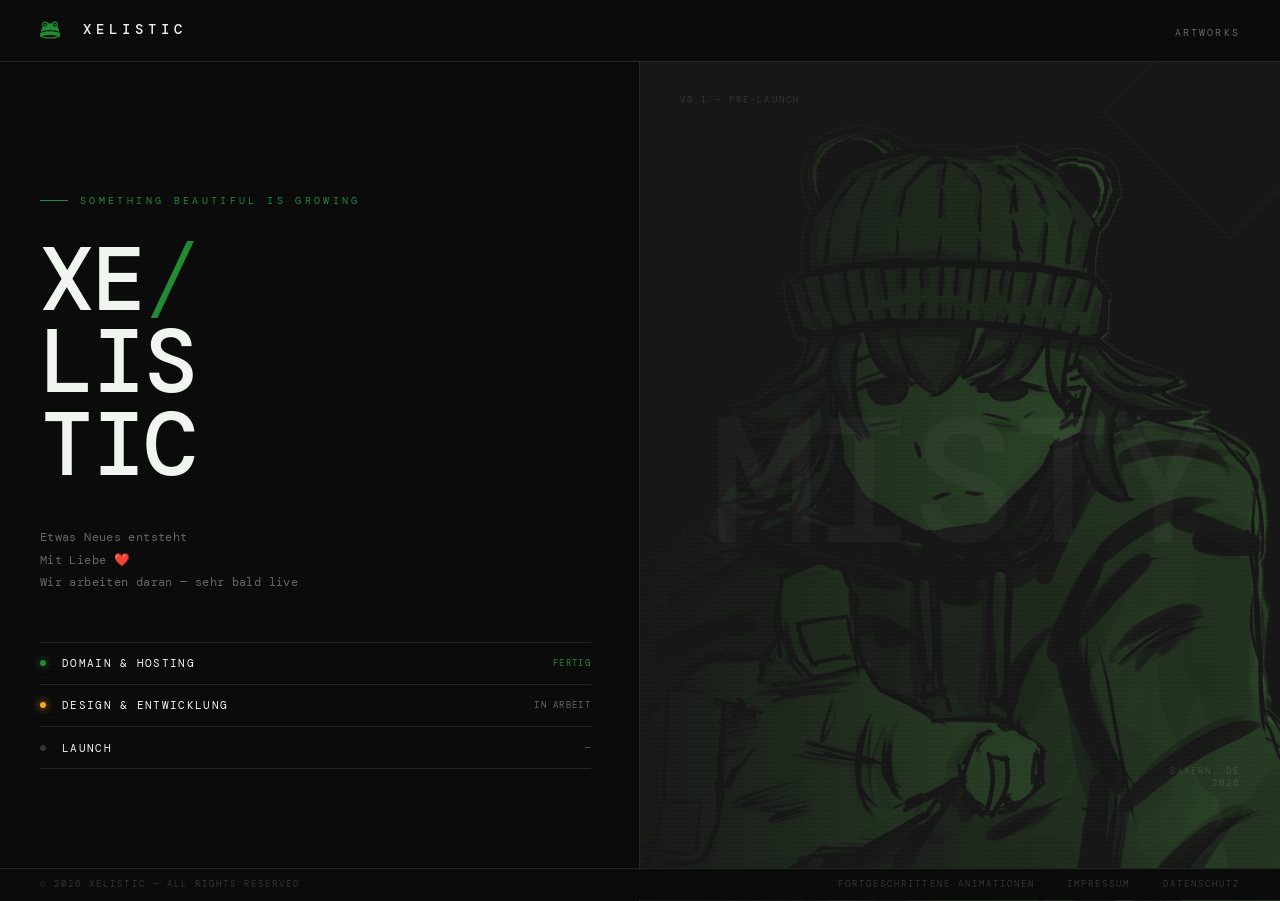
==== commit e33d559a: "Startseite Reperatur Fix + Watermark Verstärkung" ====
--- a/index.html
+++ b/index.html
@@ -9,7 +9,7 @@
 <link rel="apple-touch-icon" href="Img/icon.svg">
 <link rel="stylesheet" href="/css/base.css">
 <link rel="stylesheet" href="/css/home.css">
-<script src="/js/home.js"></script>
+<script src="/js/home.js" defer></script>
 </head>
 <body>
 
--- a/css/home.css
+++ b/css/home.css
@@ -0,0 +1,401 @@
+/* ============================================================
+   XELISTIC — home.css
+   Nur für index.html (Startseite)
+   ============================================================ */
+
+/* Override base.css: Startseite braucht kein padding-bottom,
+   sie ist ein vollständiges Viewport-Layout */
+body {
+  padding-bottom: 0;
+}
+
+/* ── HERO LAYOUT ───────────────────────────────────────────── */
+
+.hero {
+  display: grid;
+  grid-template-columns: 1fr 1fr;
+  min-height: calc(100vh - 61px); /* 61px = Nav-Höhe */
+}
+
+/* ── HERO LINKS ────────────────────────────────────────────── */
+
+.hero-left {
+  display: flex;
+  flex-direction: column;
+  justify-content: center;
+  padding: 5rem 3rem 5rem 2.5rem;
+  border-right: 1px solid var(--border);
+  position: relative;
+}
+
+.hero-eyebrow {
+  font-size: 0.6rem;
+  letter-spacing: 0.35em;
+  text-transform: uppercase;
+  color: var(--neon);
+  margin-bottom: 2rem;
+  display: flex;
+  align-items: center;
+  gap: 0.75rem;
+}
+
+.hero-eyebrow::before {
+  content: '';
+  display: block;
+  width: 28px;
+  height: 1px;
+  background: var(--neon);
+}
+
+.hero-headline {
+  font-size: clamp(3.5rem, 7vw, 6.5rem);
+  font-weight: 500;
+  line-height: 0.92;
+  letter-spacing: -0.02em;
+  text-transform: uppercase;
+  color: var(--white);
+  margin-bottom: 2.5rem;
+}
+
+.hero-headline .slash {
+  color: var(--neon);
+  font-style: italic;
+  font-weight: 300;
+}
+
+.hero-body {
+  font-size: 0.78rem;
+  line-height: 1.8;
+  color: var(--muted);
+  max-width: 380px;
+  margin-bottom: 3rem;
+  letter-spacing: 0.03em;
+}
+
+/* ── STATUS LISTE ──────────────────────────────────────────── */
+
+.status-list {
+  list-style: none;
+  display: flex;
+  flex-direction: column;
+}
+
+.status-item {
+  display: flex;
+  align-items: center;
+  gap: 1rem;
+  padding: 0.85rem 0;
+  border-top: 1px solid var(--border);
+  font-size: 0.68rem;
+  letter-spacing: 0.12em;
+  text-transform: uppercase;
+}
+
+.status-item:last-child { border-bottom: 1px solid var(--border); }
+
+.status-dot {
+  width: 6px;
+  height: 6px;
+  border-radius: 50%;
+  flex-shrink: 0;
+}
+
+.dot-done     { background: var(--neon); box-shadow: 0 0 8px var(--neon); }
+.dot-progress { background: #f5a623;     box-shadow: 0 0 8px #f5a623; }
+.dot-pending  { background: var(--dim); }
+
+.status-name { flex: 1; color: var(--white); }
+.status-tag  { color: var(--muted); font-size: 0.58rem; }
+.status-tag.active { color: var(--neon); }
+
+/* ── HERO RECHTS ───────────────────────────────────────────── */
+
+.hero-right {
+  display: flex;
+  flex-direction: column;
+  justify-content: flex-end;
+  padding: 2.5rem;
+  position: relative;
+  background: var(--panel);
+  overflow: hidden;
+}
+
+/* Diagonaler Rahmen-Akzent */
+.hero-right::before {
+  content: '';
+  position: absolute;
+  top: -40px;
+  right: -40px;
+  width: 180px;
+  height: 180px;
+  border: 1px solid var(--neon);
+  transform: rotate(45deg);
+  opacity: 0.08;
+}
+
+/* ── MISTY CHARAKTER ───────────────────────────────────────── */
+
+.misty-stage {
+  position: absolute;
+  inset: 0;
+  z-index: 1;
+  opacity: 0.3;
+  mix-blend-mode: screen;
+  pointer-events: none;
+  -webkit-mask-image: linear-gradient(to left, rgba(0,0,0,1), rgba(0,0,0,0));
+  mask-image: linear-gradient(to left, rgba(0,0,0,1), rgba(0,0,0,0));
+  transform: translate(var(--spx, 0px), var(--spy, 0px)) scale(1.05);
+  will-change: transform;
+}
+
+.hero-image {
+  position: absolute;
+  inset: 0;
+  width: 100%;
+  height: 100%;
+  object-fit: cover;
+  object-position: center;
+  filter:
+    grayscale(100%)
+    brightness(0.7)
+    contrast(1.2)
+    sepia(1)
+    hue-rotate(65deg)
+    saturate(3);
+  pointer-events: none;
+  user-select: none;
+  will-change: transform;
+}
+
+.misty-slice {
+  position: absolute;
+  inset: 0;
+  background-image: url('/Img/misty.png');
+  background-size: cover;
+  background-position: center;
+  filter:
+    grayscale(100%)
+    brightness(0.7)
+    contrast(1.2)
+    sepia(1)
+    hue-rotate(65deg)
+    saturate(2);
+  opacity: 0;
+  will-change: transform, clip-path;
+}
+
+/* ── HINTERGRUND-WORTMARKE ─────────────────────────────────── */
+
+.bg-text {
+  position: absolute;
+  top: 50%;
+  left: 50%;
+  font-size: clamp(6rem, 14vw, 12rem);
+  font-weight: 500;
+  letter-spacing: -0.04em;
+  text-transform: uppercase;
+  color: rgba(255,255,255,0.03);
+  white-space: nowrap;
+  pointer-events: none;
+  user-select: none;
+  line-height: 1;
+  will-change: transform, opacity, clip-path;
+  transform: translate(calc(-50% + var(--wpx, 0px)), calc(-50% + var(--wpy, 0px)));
+  animation:
+    mistyWordIn 2.4s cubic-bezier(.2,.7,.2,1) both,
+    mistyWordFlick 6s 2.6s infinite;
+}
+
+.bg-text::before,
+.bg-text::after {
+  content: attr(data-text);
+  position: absolute;
+  top: 0; left: 0;
+  width: 100%; height: 100%;
+  pointer-events: none;
+}
+
+.bg-text::before {
+  color: #3fe07a;
+  mix-blend-mode: screen;
+  opacity: 0;
+  animation: mistyChromaA 5s 2.8s infinite;
+}
+
+.bg-text::after {
+  color: #19d7c4;
+  mix-blend-mode: screen;
+  opacity: 0;
+  animation: mistyChromaB 5s 2.8s infinite;
+}
+
+/* ── ECKEN-LABELS ──────────────────────────────────────────── */
+
+.corner-tag {
+  position: absolute;
+  top: 2rem;
+  left: 2.5rem;
+  font-size: 0.58rem;
+  letter-spacing: 0.22em;
+  text-transform: uppercase;
+  color: var(--dim);
+  animation: mistyLabIn 2.6s both;
+}
+
+.corner-tag-br {
+  position: absolute;
+  bottom: 7rem;
+  right: 2.5rem;
+  font-size: 0.58rem;
+  letter-spacing: 0.22em;
+  text-transform: uppercase;
+  color: var(--dim);
+  text-align: right;
+  animation: mistyLabIn 2.6s both;
+}
+
+/* ── TICKER FOOTER (home-spezifisch) ───────────────────────── */
+
+.ticker {
+  position: fixed;
+  bottom: 0;
+  left: 0;
+  right: 0;
+  border-top: 1px solid var(--border);
+  background: var(--black);
+  padding: 0.6rem 2.5rem;
+  display: flex;
+  align-items: center;
+  justify-content: space-between;
+  z-index: 50;
+}
+
+.ticker-left {
+  font-size: 0.58rem;
+  letter-spacing: 0.22em;
+  text-transform: uppercase;
+  color: var(--dim);
+}
+
+.ticker-right {
+  display: flex;
+  gap: 2rem;
+  font-size: 0.58rem;
+  letter-spacing: 0.22em;
+  text-transform: uppercase;
+  align-items: center;
+}
+
+.ticker-right a {
+  color: var(--dim);
+  text-decoration: none;
+  transition: color 0.15s;
+}
+
+.ticker-right a:hover { color: var(--muted); }
+
+/* ── ANIMATIONS-TOGGLE BUTTON ──────────────────────────────── */
+
+.anim-toggle {
+  background: none;
+  border: none;
+  font-family: 'DM Mono', monospace;
+  font-size: 0.58rem;
+  letter-spacing: 0.22em;
+  text-transform: uppercase;
+  color: var(--dim);
+  cursor: pointer;
+  padding: 0;
+  transition: color 0.15s;
+}
+
+.anim-toggle:hover  { color: var(--muted); }
+.anim-toggle.active { color: var(--neon); }
+
+/* ── STRATEGY GAME TOOLTIP ─────────────────────────────────── */
+
+.strat-tip {
+  position: fixed;
+  background: #060c06;
+  border: 1px solid var(--neon);
+  color: var(--white);
+  font-family: 'DM Mono', monospace;
+  font-size: 0.6rem;
+  letter-spacing: 0.06em;
+  line-height: 1.75;
+  padding: 0.55rem 0.85rem;
+  max-width: 230px;
+  pointer-events: none;
+  z-index: 9999;
+  display: none;
+  box-shadow: 3px 3px 0 rgba(33,138,50,0.2);
+}
+
+.strat-tip-head {
+  font-size: 0.5rem;
+  letter-spacing: 0.24em;
+  color: var(--neon);
+  text-transform: uppercase;
+  margin-bottom: 0.35rem;
+  padding-bottom: 0.3rem;
+  border-bottom: 1px solid var(--border);
+}
+
+/* ── KEYFRAMES ─────────────────────────────────────────────── */
+
+@keyframes mistyWordIn {
+  0%   { opacity: 0; clip-path: inset(0 100% 0 0); filter: blur(6px); }
+  40%  { opacity: 1; }
+  52%  { opacity: 0.15; }
+  68%  { opacity: 1; clip-path: inset(0 0 0 0); filter: blur(0); }
+  100% { opacity: 1; clip-path: inset(0 0 0 0); filter: blur(0); }
+}
+
+@keyframes mistyWordFlick {
+  0%,100% { opacity: 1; }
+  48%     { opacity: 0.7; }
+  50%     { opacity: 1; }
+  82%     { opacity: 0.85; }
+}
+
+@keyframes mistyChromaA {
+  0%,85%,100% { opacity: 0; transform: translateX(-3px); }
+  86%         { opacity: 0.6; transform: translateX(-6px); }
+  90%         { opacity: 0.5; transform: translateX(-7px); }
+  93%         { opacity: 0; }
+}
+
+@keyframes mistyChromaB {
+  0%,84%,100% { opacity: 0; transform: translateX(3px); }
+  87%         { opacity: 0.5; transform: translateX(7px); }
+  91%         { opacity: 0.5; transform: translateX(6px); }
+  94%         { opacity: 0; }
+}
+
+@keyframes mistyLabIn {
+  0%  { opacity: 0; }
+  40% { opacity: 0; }
+  44% { opacity: 1; }
+  48% { opacity: 0.2; }
+  54% { opacity: 1; }
+  100%{ opacity: 1; }
+}
+
+/* ── REDUCED MOTION ────────────────────────────────────────── */
+
+@media (prefers-reduced-motion: reduce) {
+  .bg-text,
+  .bg-text::before,
+  .bg-text::after,
+  .corner-tag,
+  .corner-tag-br,
+  .misty-slice {
+    animation: none !important;
+  }
+
+  .bg-text {
+    opacity: 1;
+    clip-path: none;
+    filter: none;
+  }
+}
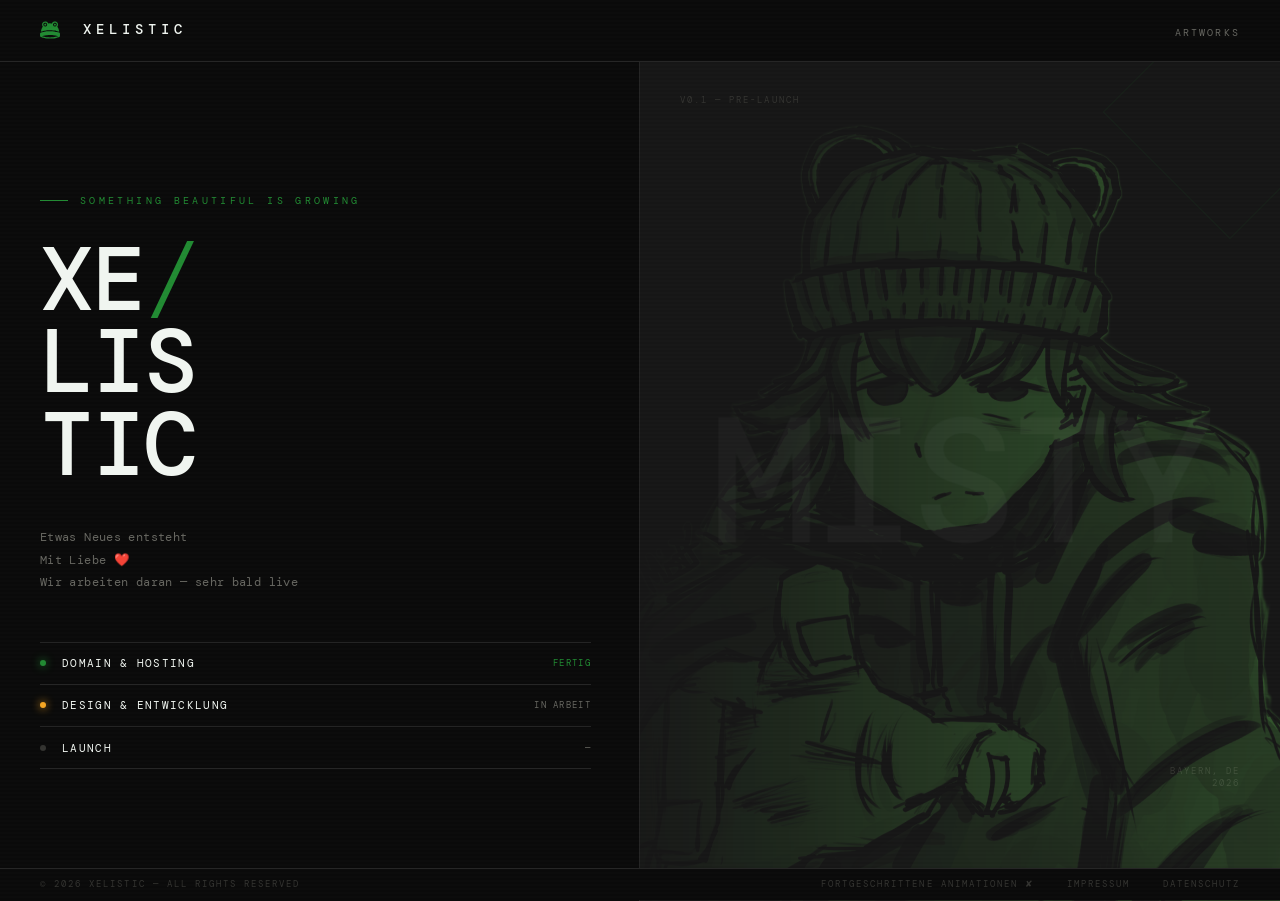
==== commit 38d5cf39: "Animation Knopf Anpassung" ====
--- a/index.html
+++ b/index.html
@@ -84,7 +84,7 @@
  
 <!-- Tooltip – direkt nach </footer> einfügen -->
 <div class="strat-tip" id="stratTip">
-  <div class="strat-tip-head">⬡ Fortgeschrittene Animationen</div>
+  <div class="strat-tip-head">Fortgeschrittene Animationen</div>
   <span id="stratTipText"></span>
 </div>
 
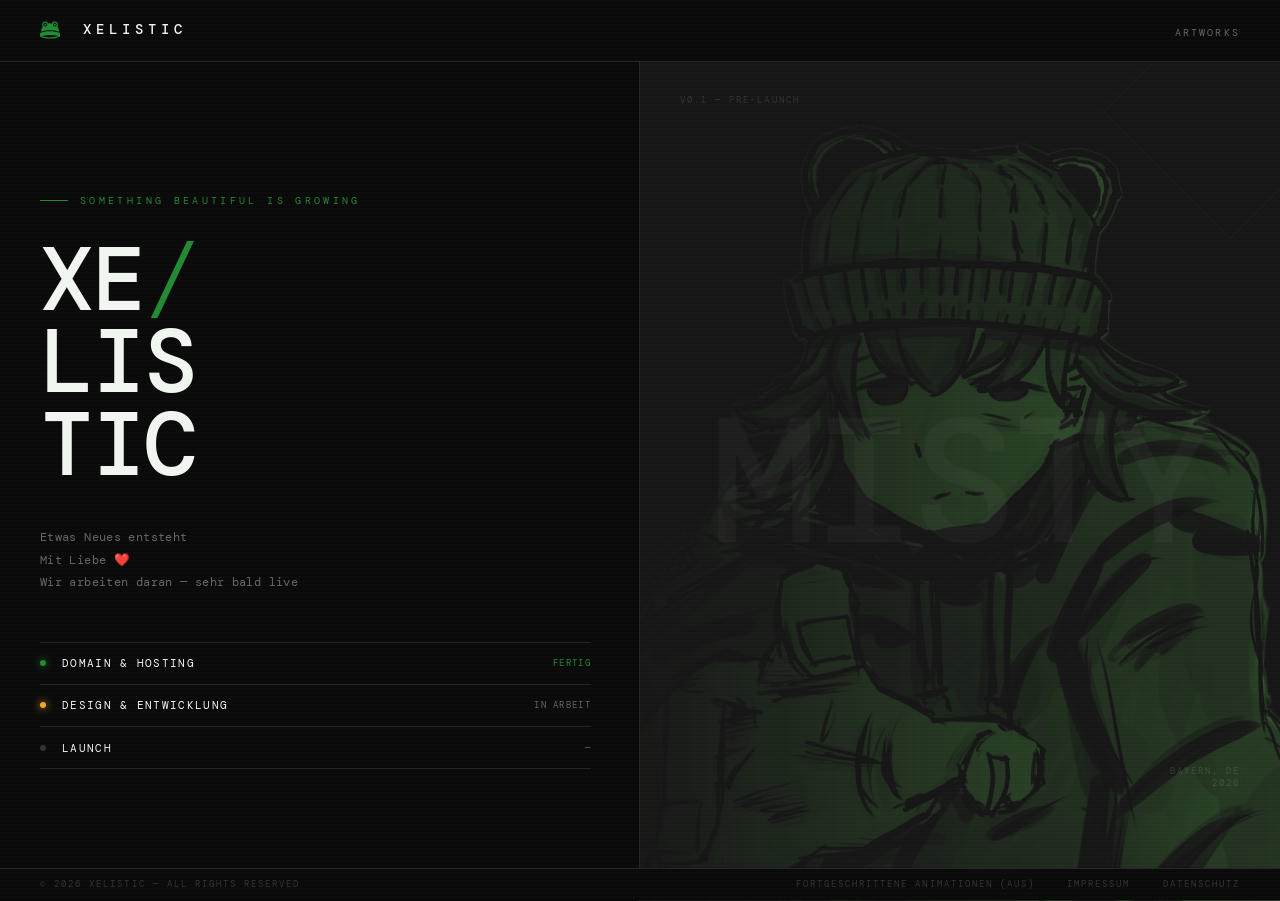
==== commit 0eac3464: "Animation Knopf Anpassung 2 Test" ====
--- a/index.html
+++ b/index.html
@@ -84,7 +84,7 @@
  
 <!-- Tooltip – direkt nach </footer> einfügen -->
 <div class="strat-tip" id="stratTip">
-  <div class="strat-tip-head">Fortgeschrittene Animationen</div>
+  <div class="strat-tip-head">Fortgeschrittene Animationen (aus)</div>
   <span id="stratTipText"></span>
 </div>
 
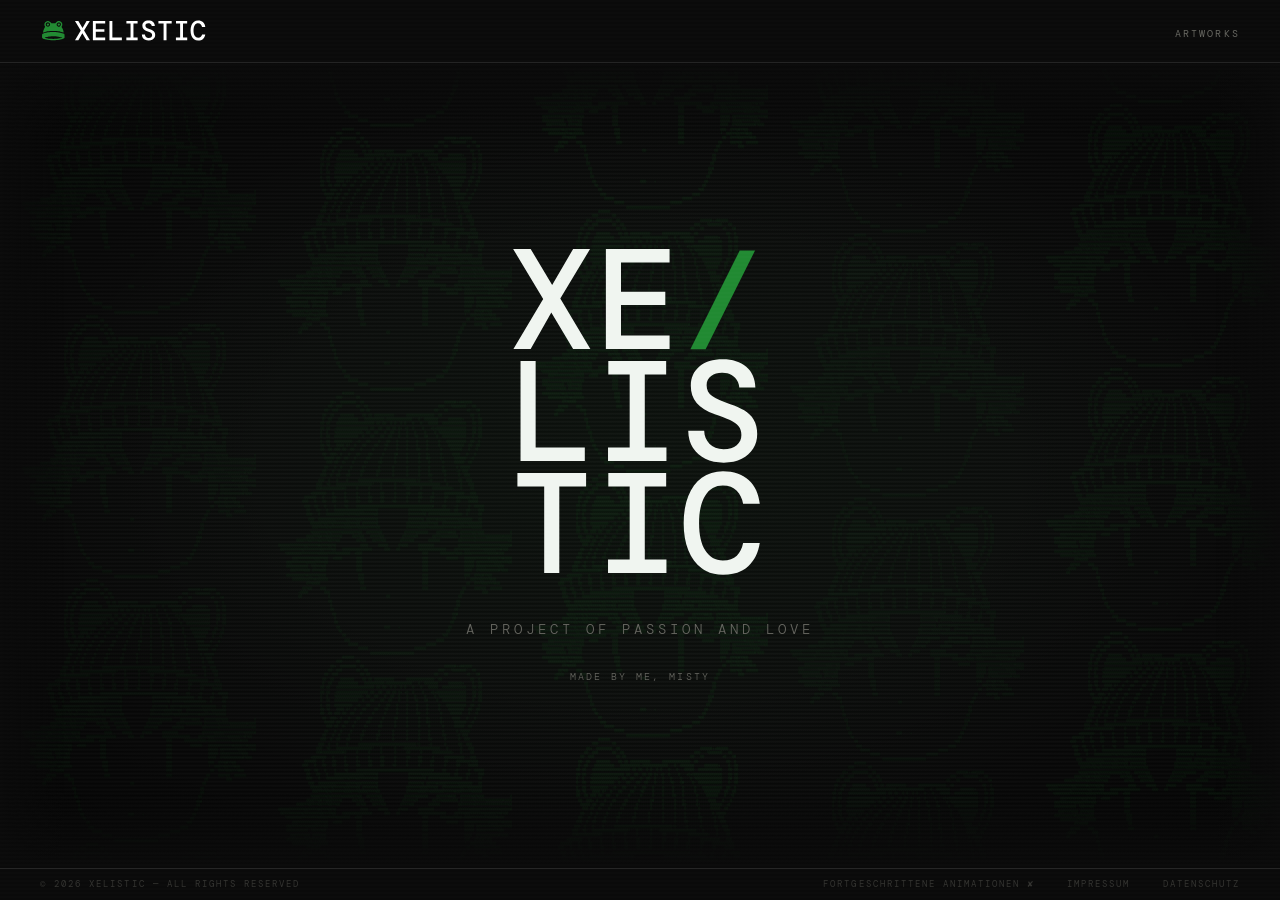
==== commit 1657e69e: "new starting page test 1" ====
--- a/index.html
+++ b/index.html
@@ -3,20 +3,18 @@
 <head>
 <meta charset="UTF-8">
 <meta name="viewport" content="width=device-width, initial-scale=1.0">
-<title>XELISTIC — Coming Soon</title>
-<link rel="icon" type="image/svg+xml" href="Img/icon.svg">
-<link rel="alternate icon" href="Img/icon.ico">
-<link rel="apple-touch-icon" href="Img/icon.svg">
+<title>XELISTIC</title>
+<link rel="icon" type="image/svg+xml" href="/Img/icon.svg">
+<link rel="alternate icon" href="/Img/icon.ico">
+<link rel="apple-touch-icon" href="/Img/icon.svg">
 <link rel="stylesheet" href="/css/base.css">
 <link rel="stylesheet" href="/css/home.css">
-<script src="/js/home.js" defer></script>
 </head>
 <body>
 
 <nav>
-  <a class="nav-logo" href="./">
-    <img src="Img/icon.svg" class="nav-mark" alt="">
-    XELISTIC
+  <a class="nav-logo" href="/">
+    <img src="/Img/nav-logo.svg" alt="XELISTIC" class="nav-logo-img">
   </a>
   <ul class="nav-right">
     <li><a href="/Artworks">Artworks</a></li>
@@ -25,68 +23,108 @@
 
 <section class="hero">
 
-  <div class="hero-left">
-    <div class="hero-eyebrow">Something beautiful is growing</div>
-
-    <h1 class="hero-headline">
-      XE<span class="slash">/</span><br>
-      LIS<br>
-      TIC
-    </h1>
-
-    <p class="hero-body">
-      Etwas Neues entsteht<br>
-      Mit Liebe ❤️<br>
-      Wir arbeiten daran — sehr bald live
-    </p>
-
-    <ul class="status-list">
-      <li class="status-item">
-        <span class="status-dot dot-done"></span>
-        <span class="status-name">Domain & Hosting</span>
-        <span class="status-tag active">Fertig</span>
-      </li>
-      <li class="status-item">
-        <span class="status-dot dot-progress"></span>
-        <span class="status-name">Design & Entwicklung</span>
-        <span class="status-tag">In Arbeit</span>
-      </li>
-      <li class="status-item">
-        <span class="status-dot dot-pending"></span>
-        <span class="status-name">Launch</span>
-        <span class="status-tag">—</span>
-      </li>
-    </ul>
+  <!-- Hintergrund -->
+  <div class="hero-bg">
+    <!--
+    <video class="hero-video" autoplay muted loop playsinline>
+      <source src="/Img/hero.mp4" type="video/mp4">
+    </video>
+    -->
   </div>
 
-  <div class="hero-right">
-    <div class="misty-stage">
-      <img src="Img/misty.png" alt="" class="hero-image" data-misty>
-      <div class="misty-slice" data-slice></div>
-      <div class="misty-slice" data-slice></div>
-      <div class="misty-slice" data-slice></div>
-    </div>
-    <div class="bg-text" data-text="MISTY">MISTY</div>
-    <span class="corner-tag">v0.1 — Pre-launch</span>
-    <span class="corner-tag-br">Bayern, DE<br>2026</span>
+  <!-- ASCII Art: 1× als Template, JS baut alle Spalten dynamisch -->
+  <template id="asciiArt"><pre class="terminal-art">                                           #@@@@@                                                                                        
+                                       :@@@-------@@                                                                                     
+                                     @@*--@@@@@@@@:-@@                                        @@@@@#**##@@@@                             
+                                   -@@--@@@       @@:-@@                                   @@@---+@@@@@@@:--@@                           
+                                  @@--@@@           @@-@@                               -@@--:@@         *@:--@#                         
+                                 @@--@@   @@@@@@@    @@-@@ @@@@@@@@@@:     @@@@@@@@@@@@@@--@@              @@-:@                         
+                                 @--@@   @@@@@@@@@@   @@@@@@@@@@=@@@@@@@@@@@@@:--@:-@@@@@@@     @@@@@@@*    @:-@@                        
+                                @@-@@   @@@@@@@@@@@@@@@@@@@-@@-@@--@-@-:@-@---@---@---@@@@@  @@@@@@@@@@@@   @@-@@                        
+                                @@-@@  =@@@@@@@@@@@@@@@@:@@--@@--@@-@@-@*-*@--@----@:--*@*@@@@@@@@@@@@@@@   @@-@@                        
+                                @:-@   %@@@@@@@@@@@@@=:@@--@@---@--@@--@:-:@---@----@---:@-%@@@@@@@@@@@@@:  @#-@@                        
+                                @--@@  @@@@@@@@@@@@--@---@@---@@--@@---@---@---%@---@#---:@--@@@@@@@@@@@@   @--@@                        
+                                @:-@@  @@@@@@@@@--=@---@@---:@---@@---@----@----@---:@-----@---@@@@@@@@@@  @@--@.                        
+                                @@-%@   @@@@:@+--@---@@----@@---%@----@----@:---@:---@-----@---:@@@@@@@@  @@--@@                         
+                                @@--@@ @@@-@@--@@--:@-----@----:@-----@----@:---@@---@-----:@---:@@@@@@   @:-+@                          
+                                 @@--@@@=:@:--@---@@----@@-----@-----@#----@:---:@---@=-----@-----@@@@  .@---@.                          
+                                  @@@@@-@@--@@---@:----@@-----@------@-----@:---:@---#@-----@+----:@@@@@@--=@                            
+                                   @@@-@@--@=---@-----@*-----@@-----:@-----@-----@----@-----:@-----@@@@@--@@                             
+                                  @@---@--@----@-----@+------@------@------@-----@----@------@------@-@@@@@                              
+                                 @@---@--@----@:----@@------@@------@------@----:@----@------@@-----=@-@@@                               
+                                @@@--@--@@---@@----:@-------@-------@------@-----@----@@------@------@--@@@                              
+                               @@@--@:--@----@-----@@@@@@@@@@@@@@@@@@@@@@@@@@@@@+@----=@------@------@@--@@@                             
+                              @@@--%@---@@@@@@@@@@@@@@@@@@+-::@------@-:-=@@@@@@@@@@@@@@@@@@:--@-----:@---@@@                            
+                             -@@#@@@@@@@@@@#@-----@-----@-----@-----:@-----@@----:@-----@@@@@@@@@@=---@----@@                            
+                           *@@@@@@@---@----:@-----@-----@:----@@----:@-----@@----@@-----@:----@@@@@@@@@@---@@@                           
+                        @@@@@@---@----@@----@-----@*----@@----@@----:@-----@:----@@----@@-----@@----@@@@@@@%@@@                          
+                       @@@--:@---@@---@@----@@----@@----@@----@@----%@-----@-----@:----@*----:@-----@@---:@@@@@                          
+                        @@@--@@---@----@:---%@--:-@@@@@@@@@@@@@@@@@@@@@@@@@@@@@@@@@@@@@@#:---@@----=@-----@--@@@@@                       
+                         @@---@@--:@:--@@@@@@@@@@@@@@@%%%%%%@               @%%%%%%@@@@@@@@@@@@@@:-@@----@@----@@@                       
+                         @@@---@:--@@@@@@@@@%%@%%%@@%%%%%%%@@               @%%%%%%%@ @%%%%%@@@@@@@@@@@--@:----@@                        
+                          @@@--@@@@@@@@@%%%%%@@%%%@@@%%%%%%%@               @%%%%%%@ @@%%%#@@@@%%%%%%@@@@@@@--:@@                        
+                           @@@@@@%@@%%@%%%%%@@@%%%@@ @%%%%%%@              @@%%%%%@@@@%%%@@  @%%%%%%%%@@%%@@@@@@@                        
+                            @@@%%%%@%@%%%%%%@@@@%%%@@@@@%%%%@@             @%%%%%@@@@%%@@@@@@@%%%%%#@@@%%%%%@@@@@                        
+                           %@@@@%%%@%@%%%%%@@@@@@%%@@  @@%%%%@@           @%%%%%@@@@@@    @@%%%%##@@  @%%%%%@@%@@@             @@@       
+                         @@@@%%@#%%@@@%%%%@     @@%%@@   @%%%%@@         @%%%%%@%       @@%%%@@@@@@@@ @%%%%%%@%%%%%@@@@@@@@#@@@@@        
+                    @@@@%%@@%%%@@%%%@@%%@@        @@%@@   @@%%%@@       @%%%%@@       @@@@@@.        @@%%%%%%@%%%%%%%%%%%%%%%%@@@        
+           @@@@@@%%%%%%%@@%%%%%#@%%%@@%@            @@@@..   @@@@@     @%@@@     @@@@@@@@           -@%%%%%@@@@@%%%%%%%%%%@@@@@#         
+            @@%%%%%%%%%@%%%%%%%%@@%%%%@@   @@@@@@@@@@@@@@@      @@@   @@         @@@@@@@@@@@@@@    @@%%%@@@%%%%%%%@@@@@@%%#%@@           
+              +@@@@@@@@%%%%%%%%@@@@@%%%%@@@@@@@  *@@@                              @@@      @@@@@@@%@@@=@@@@%%%%%%%%@@@@#@@@             
+                  @@@%%%%%%%%@@@%%@@  *@@@@       @@@                              @@@         @@@@@@   @@@@@@%%%%%%#@@@@%%#@@@@         
+               @@@%%%%%%%@@@@@%%%%@@              @@@                              @@@                  @@@@@ @@%%%%%%%@@@@%%%@@@@@      
+               @@@@@@@@@@@ +@@%%%@@               @@@                              @@@                  @@@@@ @@@@@%%%%%%@@@             
+                 @@@%%%%@@@ @%%%@@@               @@@.                             @@@                  @@@@ :@%@@@@@@@@@#%@@@           
+               @@@@@@@@@%#@@%%%@@@@                @@@                             @@@                  @@@  @%%@#%%@@                   
+                  @@@@@@@@@%%#@@@@@@               @@@                             @@@                  +  @@@%%@@%%%#@@                 
+                        .@%%@@@@                   -@@                             @@@                   @@  @%%%@@@%%%#@@               
+                       @@%@@    @@@                 @@@                            @@@                 @@    @@@%@@ .@@@@@@              
+                     =@@@@        @@@                                                                 @@         @@@                     
+                     @@             @                            @@                                  @@                                  
+                                    @@                                                              @@                                   
+                                     @.                                                             @@                                   
+                                     @@                                                            @@                                    
+                                      @@                                                          @@#                                    
+                                       @                                                          @@                                     
+                                       @@                                                        @@                                      
+                                        @@                      @@@    =                        @@                                       
+                                         %@                                                    @@                                        
+                                           @@                                                %@@                                         
+                                            @@@                                           @@@@                                           
+                                              @@@@@                                  @@@@@                                               
+                                                   @@@@@                       @@@@@@                                                    
+                                                         @@@@@@@@@@@@@@@@@@@@@@</pre></template>
+
+  <!-- Terminal: JS füllt diesen Container mit Spalten -->
+  <div class="hero-terminal" id="heroTerminal" aria-hidden="true"></div>
+
+  <!-- Zentriertes Wordmark + Beschreibung -->
+  <div class="hero-center">
+    <img src="/Img/wordmark.svg" alt="XELISTIC" class="hero-wordmark" id="heroWordmark">
+    <p class="hero-desc">A project of passion and love</p>
+    <p class="hero-subdesc">Made by me, Misty</p>
   </div>
+
 </section>
-
 
 <footer class="ticker">
   <span class="ticker-left">© 2026 Xelistic — All rights reserved</span>
   <div class="ticker-right">
     <button class="anim-toggle" id="animToggle"></button>
-    <a href="Impressum">Impressum</a>
-    <a href="Datenschutz">Datenschutz</a>
+    <a href="/Impressum">Impressum</a>
+    <a href="/Datenschutz">Datenschutz</a>
   </div>
 </footer>
- 
-<!-- Tooltip – direkt nach </footer> einfügen -->
+
+<!-- Mobiler Animationen-Button (nur auf kleinen Screens sichtbar) -->
+<button class="anim-toggle-mobile" id="animToggleMobile"></button>
+
 <div class="strat-tip" id="stratTip">
-  <div class="strat-tip-head">Fortgeschrittene Animationen (aus)</div>
+  <div class="strat-tip-head">⬡ Fortgeschrittene Animationen</div>
   <span id="stratTipText"></span>
 </div>
 
+<script src="/js/home.js" defer></script>
+
 </body>
-</html>
+</html>
--- a/css/base.css
+++ b/css/base.css
@@ -107,8 +107,31 @@
   text-transform: uppercase;
   color: var(--white);
   text-decoration: none;
-}
-
+  display: flex;
+  align-items: center;
+}
+
+/* Kombiniertes Logo-SVG (Frosch + XELISTIC als eine Datei) */
+.nav-logo-img {
+  height: 22px;
+  width: auto;
+  display: block;
+  /* Raus: schnell (kein Kleben) */
+  transition: filter 0.12s ease-out;
+}
+
+/* CRT Röhrenmonitor Glow beim Hover */
+.nav-logo:hover .nav-logo-img {
+  /* Rein: langsamer für weiches Aufglühen */
+  transition: filter 0.35s ease-in;
+  filter:
+    brightness(1.18)
+    drop-shadow(0 0 4px rgba(33,138,50,0.95))
+    drop-shadow(0 0 10px rgba(33,138,50,0.6))
+    drop-shadow(0 0 22px rgba(33,138,50,0.28));
+}
+
+/* Fallback: separates Icon + Text (alte Seiten) */
 .nav-mark {
   width: 20px;
   height: 20px;
@@ -221,4 +244,27 @@
 
 .footer-right a:hover {
   color: var(--muted);
+}
+
+/* ── MOBILE BASE ────────────────────────────────────────────── */
+
+@media (max-width: 768px) {
+  nav {
+    padding: 0.9rem 1.25rem;
+  }
+
+  .page-footer {
+    padding: 0.6rem 1.25rem;
+  }
+
+  .page-header {
+    padding: 2rem 1.25rem 1.5rem;
+    flex-direction: column;
+    align-items: flex-start;
+    gap: 0.75rem;
+  }
+
+  .page-meta {
+    text-align: left;
+  }
 }
--- a/css/home.css
+++ b/css/home.css
@@ -1,260 +1,208 @@
 /* ============================================================
-   XELISTIC — home.css
-   Nur für index.html (Startseite)
+   XELISTIC — home.css  (v2 — clean hero)
    ============================================================ */
 
-/* Override base.css: Startseite braucht kein padding-bottom,
-   sie ist ein vollständiges Viewport-Layout */
+/* Override base.css: kein padding-bottom, volle Höhe */
 body {
   padding-bottom: 0;
-}
-
-/* ── HERO LAYOUT ───────────────────────────────────────────── */
+  overflow: hidden; /* kein Scroll auf der Startseite */
+}
+
+/* ── HERO ──────────────────────────────────────────────────── */
 
 .hero {
-  display: grid;
-  grid-template-columns: 1fr 1fr;
-  min-height: calc(100vh - 61px); /* 61px = Nav-Höhe */
-}
-
-/* ── HERO LINKS ────────────────────────────────────────────── */
-
-.hero-left {
-  display: flex;
-  flex-direction: column;
-  justify-content: center;
-  padding: 5rem 3rem 5rem 2.5rem;
-  border-right: 1px solid var(--border);
   position: relative;
-}
-
-.hero-eyebrow {
-  font-size: 0.6rem;
-  letter-spacing: 0.35em;
-  text-transform: uppercase;
-  color: var(--neon);
-  margin-bottom: 2rem;
   display: flex;
   align-items: center;
-  gap: 0.75rem;
-}
-
-.hero-eyebrow::before {
+  justify-content: center;
+  height: calc(100vh - 61px - 37px); /* Viewport minus Nav minus Footer */
+  overflow: hidden;
+}
+
+/* ── HINTERGRUND ───────────────────────────────────────────── */
+
+.hero-bg {
+  position: absolute;
+  inset: 0;
+  z-index: 0;
+  background: var(--black);
+}
+
+/* CRT Scanlines – intensiver als der globale body::before */
+.hero-bg::before {
   content: '';
-  display: block;
-  width: 28px;
-  height: 1px;
-  background: var(--neon);
-}
-
-.hero-headline {
-  font-size: clamp(3.5rem, 7vw, 6.5rem);
-  font-weight: 500;
-  line-height: 0.92;
-  letter-spacing: -0.02em;
-  text-transform: uppercase;
-  color: var(--white);
-  margin-bottom: 2.5rem;
-}
-
-.hero-headline .slash {
-  color: var(--neon);
-  font-style: italic;
-  font-weight: 300;
-}
-
-.hero-body {
-  font-size: 0.78rem;
-  line-height: 1.8;
-  color: var(--muted);
-  max-width: 380px;
-  margin-bottom: 3rem;
-  letter-spacing: 0.03em;
-}
-
-/* ── STATUS LISTE ──────────────────────────────────────────── */
-
-.status-list {
-  list-style: none;
-  display: flex;
-  flex-direction: column;
-}
-
-.status-item {
-  display: flex;
-  align-items: center;
-  gap: 1rem;
-  padding: 0.85rem 0;
-  border-top: 1px solid var(--border);
-  font-size: 0.68rem;
-  letter-spacing: 0.12em;
-  text-transform: uppercase;
-}
-
-.status-item:last-child { border-bottom: 1px solid var(--border); }
-
-.status-dot {
-  width: 6px;
-  height: 6px;
-  border-radius: 50%;
-  flex-shrink: 0;
-}
-
-.dot-done     { background: var(--neon); box-shadow: 0 0 8px var(--neon); }
-.dot-progress { background: #f5a623;     box-shadow: 0 0 8px #f5a623; }
-.dot-pending  { background: var(--dim); }
-
-.status-name { flex: 1; color: var(--white); }
-.status-tag  { color: var(--muted); font-size: 0.58rem; }
-.status-tag.active { color: var(--neon); }
-
-/* ── HERO RECHTS ───────────────────────────────────────────── */
-
-.hero-right {
-  display: flex;
-  flex-direction: column;
-  justify-content: flex-end;
-  padding: 2.5rem;
-  position: relative;
-  background: var(--panel);
-  overflow: hidden;
-}
-
-/* Diagonaler Rahmen-Akzent */
-.hero-right::before {
+  position: absolute;
+  inset: 0;
+  background:
+    radial-gradient(ellipse at 50% 50%,
+      rgba(33,138,50,0.05) 0%,
+      transparent 68%),
+    repeating-linear-gradient(
+      0deg,
+      transparent,
+      transparent 2px,
+      rgba(255,255,255,0.022) 2px,
+      rgba(255,255,255,0.022) 4px
+    );
+  pointer-events: none;
+}
+
+/* Vignette an den Rändern */
+.hero-bg::after {
   content: '';
   position: absolute;
-  top: -40px;
-  right: -40px;
-  width: 180px;
-  height: 180px;
-  border: 1px solid var(--neon);
-  transform: rotate(45deg);
-  opacity: 0.08;
-}
-
-/* ── MISTY CHARAKTER ───────────────────────────────────────── */
-
-.misty-stage {
-  position: absolute;
-  inset: 0;
-  z-index: 1;
-  opacity: 0.3;
-  mix-blend-mode: screen;
-  pointer-events: none;
-  -webkit-mask-image: linear-gradient(to left, rgba(0,0,0,1), rgba(0,0,0,0));
-  mask-image: linear-gradient(to left, rgba(0,0,0,1), rgba(0,0,0,0));
-  transform: translate(var(--spx, 0px), var(--spy, 0px)) scale(1.05);
-  will-change: transform;
-}
-
-.hero-image {
+  inset: 0;
+  background: radial-gradient(ellipse at center,
+    transparent 40%,
+    rgba(0,0,0,0.6) 100%);
+  pointer-events: none;
+}
+
+/* ── VIDEO SLOT (auskommentiert bis Video fertig) ──────────── */
+/*
+.hero-video {
   position: absolute;
   inset: 0;
   width: 100%;
   height: 100%;
   object-fit: cover;
-  object-position: center;
-  filter:
-    grayscale(100%)
-    brightness(0.7)
-    contrast(1.2)
-    sepia(1)
-    hue-rotate(65deg)
-    saturate(3);
-  pointer-events: none;
+  filter: grayscale(100%) brightness(0.22) contrast(1.15);
+  z-index: 0;
+}
+*/
+
+/* ── WORDMARK ZENTRUM ──────────────────────────────────────── */
+
+.hero-center {
+  position: relative;
+  z-index: 1;
+  display: flex;
+  flex-direction: column;
+  align-items: center;
+  justify-content: center;
+  gap: 2rem;
   user-select: none;
+  pointer-events: none;
+}
+
+.hero-wordmark {
+  height: clamp(180px, 38vh, 440px);
+  width: auto;
+  display: block;
+  animation: wordmarkIn 1.4s cubic-bezier(.16,1,.3,1) both;
+}
+
+.hero-desc {
+  font-size: 0.9rem;
+  letter-spacing: 0.28em;
+  text-transform: uppercase;
+  color: var(--muted);
+  text-align: center;
+  font-weight: 300;
+  animation: wordmarkIn 1.4s cubic-bezier(.16,1,.3,1) 0.3s both;
+}
+
+.hero-subdesc {
+  font-size: 0.65rem;
+  letter-spacing: 0.22em;
+  text-transform: uppercase;
+  color: var(--muted);
+  text-align: center;
+  font-weight: 300;
+  animation: wordmarkIn 1.4s cubic-bezier(.16,1,.3,1) 0.5s both;
+}
+
+/* ── ASCII TERMINAL ────────────────────────────────────────── */
+
+.hero-terminal {
+  position: absolute;
+  inset: 0;
+  z-index: 0;
+  pointer-events: none;
+  overflow: hidden;
+  display: flex;           /* Flexbox → kein left:Xpx, zoom-unabhängig */
+  align-items: flex-start;
+}
+
+/* Weiche Kanten oben + unten */
+.hero-terminal::before {
+  content: '';
+  position: absolute;
+  inset: 0;
+  z-index: 2;
+  pointer-events: none;
+  background:
+    linear-gradient(to bottom, var(--black) 0%, transparent 9%),
+    linear-gradient(to top,    var(--black) 0%, transparent 9%);
+}
+
+/* Weiche Kanten links + rechts */
+.hero-terminal::after {
+  content: '';
+  position: absolute;
+  inset: 0;
+  z-index: 2;
+  pointer-events: none;
+  background:
+    linear-gradient(to right, var(--black) 0%, transparent 5%),
+    linear-gradient(to left,  var(--black) 0%, transparent 5%);
+}
+
+/* Äußeres Element: exakt 20% → immer genau 5 Spalten */
+.terminal-col {
+  flex: 0 0 20%;
+  overflow: hidden;
+}
+
+/* Inneres Element: Scroll via JS (will-change für GPU) */
+.terminal-scroll {
+  display: flex;
+  flex-direction: column;
   will-change: transform;
 }
 
-.misty-slice {
-  position: absolute;
-  inset: 0;
-  background-image: url('/Img/misty.png');
-  background-size: cover;
-  background-position: center;
-  filter:
-    grayscale(100%)
-    brightness(0.7)
-    contrast(1.2)
-    sepia(1)
-    hue-rotate(65deg)
-    saturate(2);
-  opacity: 0;
-  will-change: transform, clip-path;
-}
-
-/* ── HINTERGRUND-WORTMARKE ─────────────────────────────────── */
-
-.bg-text {
-  position: absolute;
-  top: 50%;
-  left: 50%;
-  font-size: clamp(6rem, 14vw, 12rem);
-  font-weight: 500;
-  letter-spacing: -0.04em;
-  text-transform: uppercase;
-  color: rgba(255,255,255,0.03);
-  white-space: nowrap;
-  pointer-events: none;
+/* Schriftgröße in vw → skaliert mit dem Viewport, zoom-unabhängig */
+.terminal-art {
+  font-family: 'DM Mono', monospace;
+  font-size: var(--art-font-size, 0.252vw);
+  line-height: 1.16;
+  color: #218a32;
+  opacity: var(--col-opacity, 0.18);
+  white-space: pre;
   user-select: none;
-  line-height: 1;
-  will-change: transform, opacity, clip-path;
-  transform: translate(calc(-50% + var(--wpx, 0px)), calc(-50% + var(--wpy, 0px)));
-  animation:
-    mistyWordIn 2.4s cubic-bezier(.2,.7,.2,1) both,
-    mistyWordFlick 6s 2.6s infinite;
-}
-
-.bg-text::before,
-.bg-text::after {
-  content: attr(data-text);
-  position: absolute;
-  top: 0; left: 0;
-  width: 100%; height: 100%;
-  pointer-events: none;
-}
-
-.bg-text::before {
-  color: #3fe07a;
-  mix-blend-mode: screen;
-  opacity: 0;
-  animation: mistyChromaA 5s 2.8s infinite;
-}
-
-.bg-text::after {
-  color: #19d7c4;
-  mix-blend-mode: screen;
-  opacity: 0;
-  animation: mistyChromaB 5s 2.8s infinite;
-}
-
-/* ── ECKEN-LABELS ──────────────────────────────────────────── */
-
-.corner-tag {
-  position: absolute;
-  top: 2rem;
-  left: 2.5rem;
-  font-size: 0.58rem;
-  letter-spacing: 0.22em;
-  text-transform: uppercase;
-  color: var(--dim);
-  animation: mistyLabIn 2.6s both;
-}
-
-.corner-tag-br {
-  position: absolute;
-  bottom: 7rem;
-  right: 2.5rem;
-  font-size: 0.58rem;
-  letter-spacing: 0.22em;
-  text-transform: uppercase;
-  color: var(--dim);
-  text-align: right;
-  animation: mistyLabIn 2.6s both;
-}
-
-/* ── TICKER FOOTER (home-spezifisch) ───────────────────────── */
+  pointer-events: none;
+  letter-spacing: 0;
+  display: block;
+  flex-shrink: 0;
+}
+
+/* ── WORDMARK GLITCH FIX ───────────────────────────────────── */
+
+.hero-wordmark {
+  animation: wordmarkIn 1.4s cubic-bezier(.16,1,.3,1) both;
+}
+
+.hero-wordmark.ready {
+  animation: none;
+  opacity: 1;
+  transform: translateY(0);
+  filter: none;
+}
+
+.hero-wordmark.ready.glitch {
+  animation: rgbSplit 0.13s steps(2) both;
+}
+
+@keyframes rgbSplit {
+  0%   { filter: none; transform: translateX(0); }
+  30%  { filter: drop-shadow(-5px 0 rgba(33,138,50,0.9))
+                 drop-shadow(5px 0 rgba(0,210,255,0.5));
+         transform: translateX(3px); }
+  60%  { filter: none; transform: translateX(-2px); }
+  100% { filter: none; transform: translateX(0); }
+}
+
+/* ── TICKER FOOTER ─────────────────────────────────────────── */
 
 .ticker {
   position: fixed;
@@ -294,7 +242,7 @@
 
 .ticker-right a:hover { color: var(--muted); }
 
-/* ── ANIMATIONS-TOGGLE BUTTON ──────────────────────────────── */
+/* ── ANIMATIONS-TOGGLE ─────────────────────────────────────── */
 
 .anim-toggle {
   background: none;
@@ -312,7 +260,7 @@
 .anim-toggle:hover  { color: var(--muted); }
 .anim-toggle.active { color: var(--neon); }
 
-/* ── STRATEGY GAME TOOLTIP ─────────────────────────────────── */
+/* ── STRATEGY TOOLTIP ──────────────────────────────────────── */
 
 .strat-tip {
   position: fixed;
@@ -341,61 +289,126 @@
   border-bottom: 1px solid var(--border);
 }
 
+/* ── MOBILER ANIMATIONEN-BUTTON (Desktop: versteckt) ──────── */
+
+.anim-toggle-mobile {
+  display: none;
+  position: fixed;
+  bottom: calc(42px + 1rem);
+  right: 1rem;
+  z-index: 100;
+  padding: 0.45rem 0.85rem;
+  border-radius: 999px;
+  background: rgba(10,10,10,0.92);
+  border: 1px solid var(--border);
+  color: var(--dim);
+  font-family: 'DM Mono', monospace;
+  font-size: 0.58rem;
+  letter-spacing: 0.18em;
+  text-transform: uppercase;
+  cursor: pointer;
+  white-space: nowrap;
+  transition: color 0.15s, border-color 0.15s, box-shadow 0.15s;
+  backdrop-filter: blur(8px);
+}
+
+.anim-toggle-mobile.active {
+  color: var(--neon);
+  border-color: var(--neon);
+  box-shadow: 0 0 10px rgba(33,138,50,0.25);
+}
+
+/* ── MOBILE (@max 768px) ───────────────────────────────────── */
+
+@media (max-width: 768px) {
+
+  /* ── Nav: kompaktes einheitliches Padding ── */
+  nav {
+    padding: 0.9rem 1.25rem;
+  }
+
+  /* ── Hero ── */
+  .hero {
+    height: calc(100dvh - 50px - 46px); /* 50 = Nav, 46 = Footer */
+    min-height: 320px;
+  }
+
+  /* Wordmark */
+  .hero-wordmark {
+    height: clamp(110px, 52vw, 230px);
+  }
+
+  .hero-desc {
+    font-size: 0.68rem;
+    letter-spacing: 0.2em;
+  }
+
+  .hero-subdesc {
+    font-size: 0.6rem;
+    letter-spacing: 0.16em;
+  }
+
+  /* ── Terminal-Kanten auf Mobile anpassen ── */
+  .hero-terminal::before {
+    background:
+      linear-gradient(to bottom, var(--black) 0%, transparent 8%),
+      linear-gradient(to top,    var(--black) 0%, transparent 8%);
+  }
+
+  .hero-terminal::after {
+    background:
+      linear-gradient(to right, var(--black) 0%, transparent 4%),
+      linear-gradient(to left,  var(--black) 0%, transparent 4%);
+  }
+
+  /* ── Footer: einheitlich mit Nav-Padding ── */
+  .ticker {
+    flex-wrap: wrap;
+    flex-direction: column;
+    padding: 0.6rem 1.25rem; /* gleiche Seiten wie Nav */
+    gap: 0.2rem;
+    height: auto;
+  }
+
+  .ticker-left {
+    font-size: 0.55rem;
+    letter-spacing: 0.18em;
+  }
+
+  .ticker-right {
+    gap: 1.4rem;
+    font-size: 0.58rem;
+  }
+
+  /* Desktop-Toggle im Footer verstecken */
+  .ticker .anim-toggle {
+    display: none;
+  }
+
+  /* Mobiler Button einblenden */
+  .anim-toggle-mobile {
+    display: flex;
+    align-items: center;
+  }
+}
+
 /* ── KEYFRAMES ─────────────────────────────────────────────── */
 
-@keyframes mistyWordIn {
-  0%   { opacity: 0; clip-path: inset(0 100% 0 0); filter: blur(6px); }
-  40%  { opacity: 1; }
-  52%  { opacity: 0.15; }
-  68%  { opacity: 1; clip-path: inset(0 0 0 0); filter: blur(0); }
-  100% { opacity: 1; clip-path: inset(0 0 0 0); filter: blur(0); }
-}
-
-@keyframes mistyWordFlick {
-  0%,100% { opacity: 1; }
-  48%     { opacity: 0.7; }
-  50%     { opacity: 1; }
-  82%     { opacity: 0.85; }
-}
-
-@keyframes mistyChromaA {
-  0%,85%,100% { opacity: 0; transform: translateX(-3px); }
-  86%         { opacity: 0.6; transform: translateX(-6px); }
-  90%         { opacity: 0.5; transform: translateX(-7px); }
-  93%         { opacity: 0; }
-}
-
-@keyframes mistyChromaB {
-  0%,84%,100% { opacity: 0; transform: translateX(3px); }
-  87%         { opacity: 0.5; transform: translateX(7px); }
-  91%         { opacity: 0.5; transform: translateX(6px); }
-  94%         { opacity: 0; }
-}
-
-@keyframes mistyLabIn {
-  0%  { opacity: 0; }
-  40% { opacity: 0; }
-  44% { opacity: 1; }
-  48% { opacity: 0.2; }
-  54% { opacity: 1; }
-  100%{ opacity: 1; }
+@keyframes wordmarkIn {
+  from {
+    opacity: 0;
+    transform: translateY(20px);
+    filter: blur(4px);
+  }
+  to {
+    opacity: 1;
+    transform: translateY(0);
+    filter: blur(0);
+  }
 }
 
 /* ── REDUCED MOTION ────────────────────────────────────────── */
 
 @media (prefers-reduced-motion: reduce) {
-  .bg-text,
-  .bg-text::before,
-  .bg-text::after,
-  .corner-tag,
-  .corner-tag-br,
-  .misty-slice {
-    animation: none !important;
-  }
-
-  .bg-text {
-    opacity: 1;
-    clip-path: none;
-    filter: none;
-  }
+  .hero-wordmark { animation: none; }
 }
